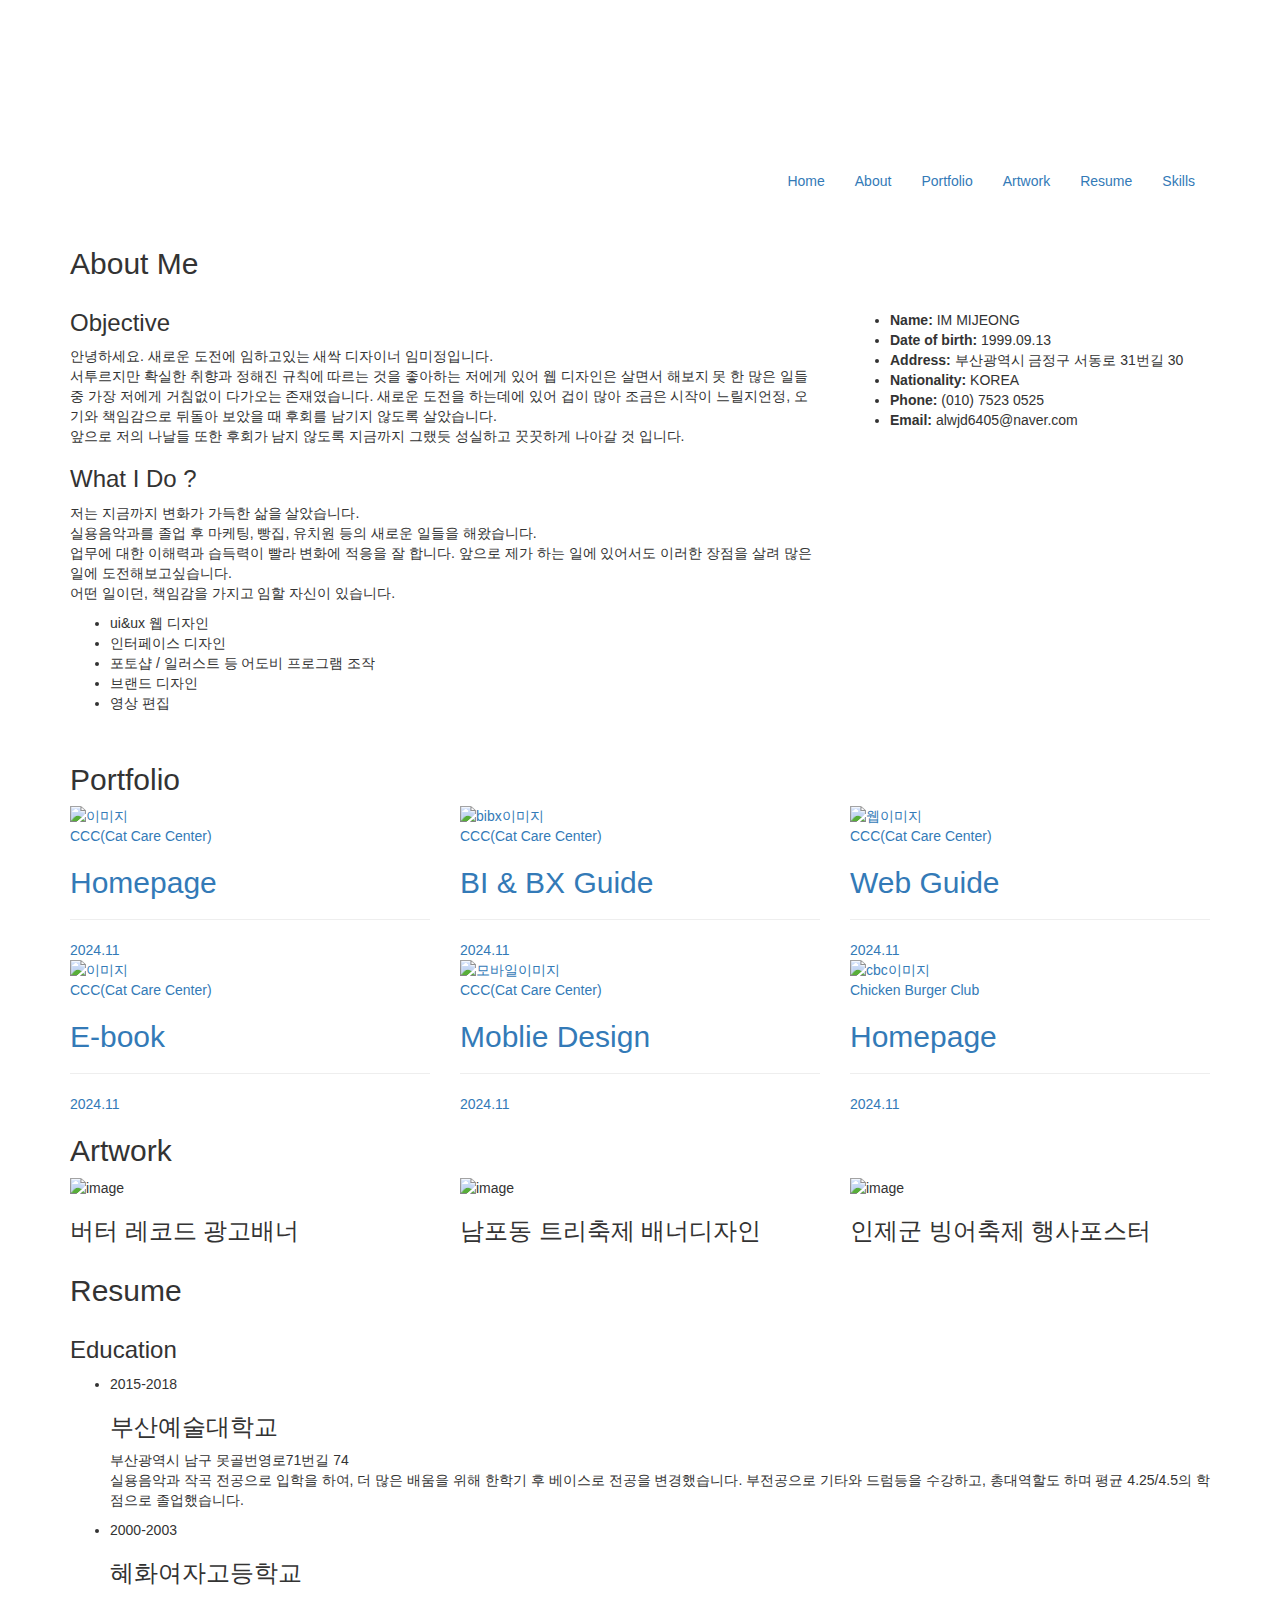
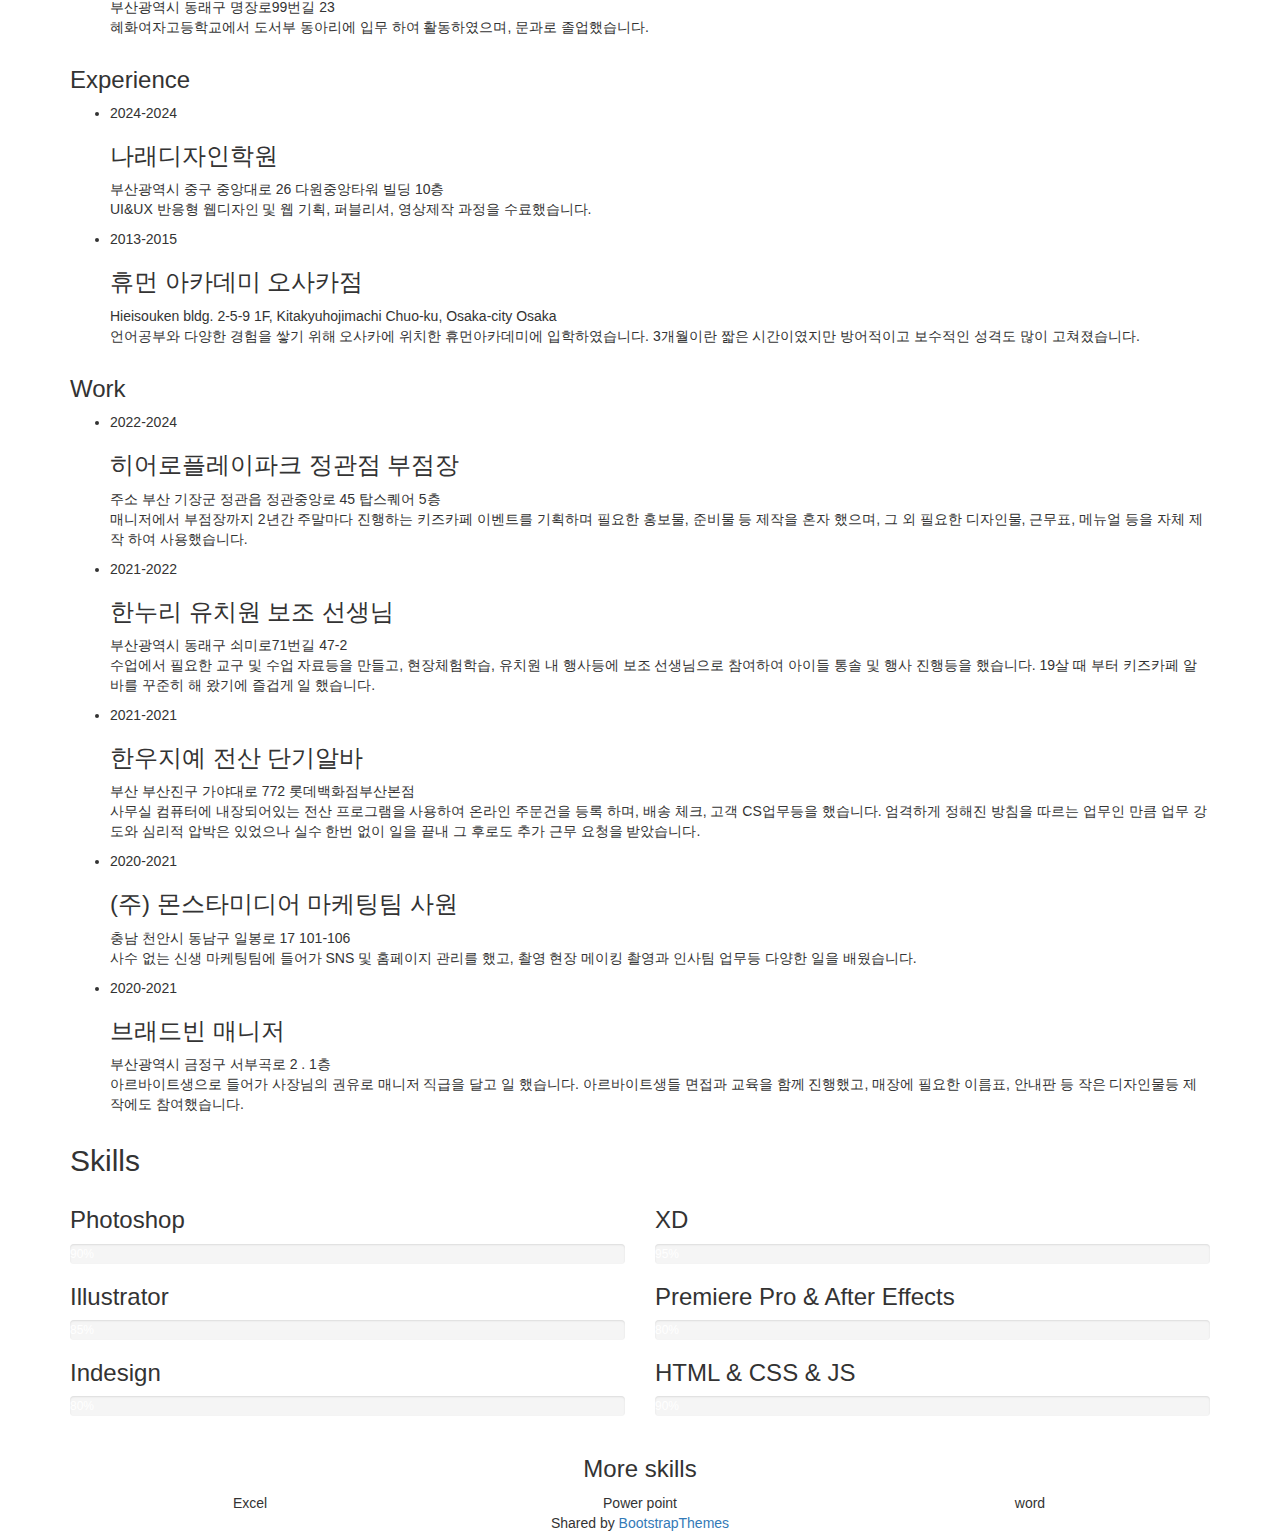
==== index.html @ b0e7362a "Add files via upload" ====
﻿<!DOCTYPE html>
<html lang="ko">

<head>
  <meta charset="UTF-8">
  <meta name="viewport" content="width=device-width, initial-scale=1.0">
  <meta name="description" content="IAMX, One Page Responsive HTML Resume Template">
  <meta name="keywords"
    content="onepage, resume, CV HTML template, personal Vcard, html resume, free resume template, free HTML template, free bootstrap template, personal portfolio, free html portfolio">
  <meta name="author" content="http://trendytheme.net/">

  <title>미정 포트폴리오</title>

  <!-- Bootstrap core CSS -->
  <link href="assets/bootstrap/css/bootstrap.min.css" rel="stylesheet" media="screen">
  <!-- Font Awesome CSS -->
  <link href="assets/css/font-awesome.min.css" rel="stylesheet" media="screen">
  <!-- Animate css -->
  <link href="assets/css/animate.css" rel="stylesheet">
  <!-- Magnific css -->
  <link href="assets/css/magnific-popup.css" rel="stylesheet">
  <!-- Custom styles CSS -->
  <link href="assets/css/style.css" rel="stylesheet" media="screen">
  <!-- Responsive CSS -->
  <link href="assets/css/responsive.css" rel="stylesheet">

  <!-- HTML5 Shim and Respond.js IE8 support of HTML5 elements and media queries -->
  <!-- WARNING: Respond.js doesn't work if you view the page via file:// -->
  <!--[if lt IE 9]>
      <script src="https://oss.maxcdn.com/libs/html5shiv/3.7.0/html5shiv.js"></script>
      <script src="https://oss.maxcdn.com/libs/respond.js/1.4.2/respond.min.js"></script>
  <![endif]-->

  <link rel="shortcut icon" href="assets/images/ico/favicon.png">
  <link rel="apple-touch-icon-precomposed" sizes="144x144"
    href="assets/images/ico/apple-touch-icon-144-precomposed.png">
  <link rel="apple-touch-icon-precomposed" sizes="114x114"
    href="assets/images/ico/apple-touch-icon-114-precomposed.png">
  <link rel="apple-touch-icon-precomposed" sizes="72x72" href="assets/images/ico/apple-touch-icon-72-precomposed.png">
  <link rel="apple-touch-icon-precomposed" href="assets/images/ico/apple-touch-icon-57-precomposed.png">

</head>

<body>
  <!-- Preloader -->
  <div id="tt-preloader">
    <div id="pre-status">
      <div class="preload-placeholder"></div>
    </div>
  </div>

  <!-- Home Section -->
  <section id="home" class="tt-fullHeight" data-stellar-vertical-offset="50" data-stellar-background-ratio="0.2">
    <div class="intro">
      <video autoplay loop muted playsinline>
        <source src="./assets/images/main-banner.mp4">
      </video>

      <!-- mobile -->
      <video autoplay loop muted playsinline class="mobil-banner">
        <source src="./assets/images/mabil.mp4">
      </video>
    </div>

    <div class="mouse-icon">
      <div class="wheel"></div>
    </div>
  </section><!-- End Home Section -->




  <!-- Navigation -->
  <header class="header">
    <nav class="navbar navbar-custom" role="navigation">
      <div class="container">
        <div class="navbar-header">
          <button type="button" class="navbar-toggle" data-toggle="collapse" data-target="#custom-collapse">
            <span class="sr-only">Toggle navigation</span>
            <span class="icon-bar"></span>
            <span class="icon-bar"></span>
            <span class="icon-bar"></span>
          </button>
          <a class="navbar-brand" href="index.html"><img src="assets/images/logo.png" alt=""></a>
        </div>

        <div class="collapse navbar-collapse" id="custom-collapse">
          <ul class="nav navbar-nav navbar-right">
            <li><a href="#home">Home</a></li>
            <li><a href="#about">About</a></li>
            <li><a href="#portfolio">Portfolio</a></li>
            <li><a href="#artwork">Artwork</a></li>
            <li><a href="#resume">Resume</a></li>
            <li><a href="#skills">Skills</a></li>
          </ul>
        </div>
      </div><!-- .container -->
    </nav>
  </header><!-- End Navigation -->


  <!-- About Section -->
  <section id="about" class="about-section section-padding">
    <div class="container">
      <h2 class="section-title wow fadeInUp">About Me</h2>

      <div class="row">

        <div class="col-md-4 col-md-push-8">
          <div class="biography">
            <div class="myphoto">
              <img src="assets/images/myphoto.jpg" alt="">
            </div>
            <ul>
              <li><strong>Name:</strong> IM MIJEONG</li>
              <li><strong>Date of birth:</strong> 1999.09.13</li>
              <li><strong>Address:</strong> 부산광역시 금정구 서동로 31번길 30</li>
              <li><strong>Nationality:</strong> KOREA</li>
              <li><strong>Phone:</strong> (010) 7523 0525</li>
              <li><strong>Email:</strong> alwjd6405@naver.com</li>
            </ul>
          </div>
        </div> <!-- col-md-4 -->

        <div class="col-md-8 col-md-pull-4">
          <div class="short-info wow fadeInUp">
            <h3>Objective</h3>
            <p>안녕하세요. 새로운 도전에 임하고있는 새싹 디자이너 임미정입니다. <br>
              서투르지만 확실한 취향과 정해진 규칙에 따르는 것을 좋아하는 저에게 있어 웹 디자인은 살면서 해보지 못 한 많은 일들 중 가장 저에게 거침없이 다가오는 존재였습니다.
              새로운 도전을 하는데에 있어 겁이 많아 조금은 시작이 느릴지언정, 오기와 책임감으로 뒤돌아 보았을 때 후회를 남기지 않도록 살았습니다. <br>
              앞으로 저의 나날들 또한 후회가 남지 않도록 지금까지 그랬듯 성실하고 꿋꿋하게 나아갈 것 입니다. </p>
          </div>

          <div class="short-info wow fadeInUp">
            <h3>What I Do ?</h3>
            <p>저는 지금까지 변화가 가득한 삶을 살았습니다. <br>실용음악과를 졸업 후 마케팅, 빵집, 유치원 등의 새로운 일들을 해왔습니다.  <br>업무에 대한 이해력과 습득력이 빨라 변화에 적응을 잘 합니다. 앞으로 제가 하는 일에 있어서도 이러한 장점을 살려 많은 일에 도전해보고싶습니다. <br>
              어떤 일이던, 책임감을 가지고 임할 자신이 있습니다.</p>

            <ul class="list-check">
              <li>ui&ux 웹 디자인</li>
              <li>인터페이스 디자인</li>
              <li>포토샵 / 일러스트 등 어도비 프로그램 조작</li>
              <li>브랜드 디자인</li>
              <li>영상 편집</li>
            </ul>
          </div>

          <div class="my-signature">
            <img src="assets/images/sign.png" alt="">
          </div>
        </div>


      </div> <!-- /.row -->
    </div> <!-- /.container -->
  </section><!-- End About Section -->


  <!-- Portfolio Section -->
  <section id="portfolio" class="latest-blog-section section-padding">
    <div class="container">
      <h2 class="section-title wow fadeInUp">Portfolio</h2>

      <div class="row">
        <div class="col-sm-4">
          <article class="blog-post-wrapper">
            <a href="https://mijeong-project.github.io/CCC/">
              <div class="figure">
                <div class="post-thumbnail">
                  <img src="assets/images/homepage-banner.png" class="img-responsive " alt="이미지">
                </div>
                <i class="fa fa-home"></i>
              </div><!-- /.figure -->
              <header class="entry-header">
                <div class="post-meta">
                  <span class="the-category">
                    CCC(Cat Care Center)
                  </span>
                </div>
                <h2 class="entry-title">Homepage</h2>
                <hr>
                <div class="entry-meta">
                  <span class="the-time">
                    2024.11
                  </span>
                </div><!-- .entry-meta -->
              </header><!-- .entry-header -->
            </a>
          </article>
        </div><!-- /.col-sm-4 -->
        <div class="col-sm-4">
          <article class="blog-post-wrapper">
            <a href="./guide/bi.html">
              <div class="figure">
                <div class="post-thumbnail">
                  <img src="assets/images/bibx-banner.png" class="img-responsive " alt="bibx이미지">
                </div>
                <i class="fa fa-file-photo-o"></i>
              </div><!-- /.figure -->
              <header class="entry-header">
                <div class="post-meta">
                  <span class="the-category">
                    CCC(Cat Care Center)
                  </span>
                </div>
                <h2 class="entry-title">BI & BX Guide</h2>
                <hr>
                <div class="entry-meta">
                  <span class="the-time">
                    2024.11
                  </span>
                </div><!-- .entry-meta -->
              </header><!-- .entry-header -->
            </a>
          </article>
        </div><!-- /.col-sm-4 -->
        <div class="col-sm-4">
          <article class="blog-post-wrapper">
            <a href="./guide/web.html">
              <div class="figure">
                <div class="post-thumbnail">
                  <img src="assets/images/web-banner.png" class="img-responsive " alt="웹이미지">
                </div>
                <i class="fa fa-file-photo-o"></i>
              </div><!-- /.figure -->
              <header class="entry-header">
                <div class="post-meta">
                  <span class="the-category">
                    CCC(Cat Care Center)
                  </span>
                </div>
                <h2 class="entry-title">Web Guide</h2>
                <hr>
                <div class="entry-meta">
                  <span class="the-time">
                    2024.11
                  </span>
                </div><!-- .entry-meta -->
              </header><!-- .entry-header -->
            </a>
          </article>
        </div><!-- /.col-md-4 -->
        <div class="col-sm-4">
          <article class="blog-post-wrapper">
            <a href="./Ebook/ebook.html">
              <div class="figure">
                <div class="post-thumbnail">
                  <img src="assets/images/e-book-banner.png" class="img-responsive " alt="이미지">
                </div>
                <i class="fa fa-book"></i>
              </div><!-- /.figure -->
              <header class="entry-header">
                <div class="post-meta">
                  <span class="the-category">
                    CCC(Cat Care Center)
                  </span>
                </div>
                <h2 class="entry-title">E-book</h2>
                <hr>
                <div class="entry-meta">
                  <span class="the-time">
                    2024.11
                  </span>
                </div><!-- .entry-meta -->
              </header><!-- .entry-header -->
            </a>
          </article>
        </div><!-- /.col-md-4 -->
        <div class="col-sm-4">
          <article class="blog-post-wrapper">
            <a href="./guide/mobil.html">
              <div class="figure">
                <div class="post-thumbnail">
                  <img src="assets/images/mobil-banner.png" class="img-responsive " alt="모바일이미지">
                </div>
                <i class="fa fa-mobile"></i>
              </div><!-- /.figure -->
              <header class="entry-header">
                <div class="post-meta">
                  <span class="the-category">
                    CCC(Cat Care Center)
                  </span>
                </div>
                <h2 class="entry-title">Moblie Design</h2>
                <hr>
                <div class="entry-meta">
                  <span class="the-time">
                   2024.11
                  </span>
                </div><!-- .entry-meta -->
              </header><!-- .entry-header -->
            </a>
          </article>
        </div><!-- /.col-md-4 -->
   

        <div class="col-sm-4">
          <article class="blog-post-wrapper">
            <a href="https://mijeong-project.github.io/CBC_RE/">
              <div class="figure">
                <div class="post-thumbnail">
                  <img src="assets/images/cbc-banner.png" class="img-responsive " alt="cbc이미지">
                </div>
                <i class="fa fa-home"></i>
              </div><!-- /.figure -->
              <header class="entry-header">
                <div class="post-meta">
                  <span class="the-category">
                    Chicken Burger Club
                  </span>
                </div>
                <h2 class="entry-title">Homepage</h2>
                <hr>
                <div class="entry-meta">
                  <span class="the-time">
                    2024.11
                  </span>
                </div><!-- .entry-meta -->
              </header><!-- .entry-header -->
            </a>
          </article>
        </div><!-- /.col-sm-4 -->

      </div><!-- /.row -->

    </div><!-- /.container -->
  </section><!-- End Portfolio Section -->


  <!-- Artwork Section -->
  <section id="artwork" class="works-section section-padding">
    <div class="container">
      <h2 class="section-title wow fadeInUp">Artwork</h2>

      <div class="row">
        <div id="grid">
          <div class="portfolio-item col-xs-12 col-sm-4 col-md-4">
            <div class="portfolio-bg">
              <div class="portfolio">
                <div class="tt-overlay"></div>
                <div class="links">
                  <a class="image-link" href="assets/images/artwork1.jpg" title="portfolio-1 크레페"><i class="fa fa-search-plus"></i></a>
                </div><!-- /.links -->
                <img src="assets/images/artwork1-main.png" alt="image">
                <div class="portfolio-info">
                  <h3>버터 레코드 광고배너</h3>
                </div><!-- /.portfolio-info -->
              </div><!-- /.portfolio -->
            </div><!-- /.portfolio-bg -->
          </div><!-- /.portfolio-item -->

          <div class="portfolio-item col-xs-12 col-sm-4 col-md-4">
            <div class="portfolio-bg">
              <div class="portfolio">
                <div class="tt-overlay"></div>
                <div class="links">
                  <a class="image-link" href="assets/images/artwork2.jpg" title="portfolio-2 크리스마스"><i class="fa fa-search-plus"></i></a>
                </div><!-- /.links -->
                <img src="assets/images/artwork2-main.png" alt="image">
                <div class="portfolio-info">
                  <h3>남포동 트리축제 배너디자인</h3>
                </div><!-- /.portfolio-info -->
              </div><!-- /.portfolio -->
            </div><!-- /.portfolio-bg -->
          </div><!-- /.portfolio-item -->

          <div class="portfolio-item col-xs-12 col-sm-4 col-md-4">
            <div class="portfolio-bg">
              <div class="portfolio">
                <div class="tt-overlay"></div>
                <div class="links">
                  <a class="image-link" href="assets/images/artwork3.jpg" title="portfolio-3 빙어축제"><i class="fa fa-search-plus"></i></a>
                </div><!-- /.links -->
                <img src="assets/images/artwork3-main.png" alt="image">
                <div class="portfolio-info">
                  <h3>인제군 빙어축제 행사포스터</h3>
                </div><!-- /.portfolio-info -->
              </div><!-- /.portfolio -->
            </div><!-- /.portfolio-bg -->
          </div><!-- /.portfolio-item -->


        </div><!-- /#grid -->
      </div><!-- /.row -->
    </div><!-- /.container -->
  </section><!-- End Artwork Section -->


  <!-- Resume Section -->
  <section id="resume" class="resume-section section-padding">
    <div class="container">
      <h2 class="section-title wow fadeInUp">Resume</h2>
      <div class="row">
        <div class="col-md-12">
          <div class="resume-title">
            <h3>Education</h3>
          </div>
          <div class="resume">
            <ul class="timeline">
              <li class="timeline-inverted">
                <div class="posted-date">
                  <span class="month">2015-2018</span>
                </div><!-- /posted-date -->

                <div class="timeline-panel wow fadeInUp">
                  <div class="timeline-content">
                    <div class="timeline-heading">
                      <h3>부산예술대학교</h3>
                      <span>부산광역시 남구 못골번영로71번길 74</span>
                    </div><!-- /timeline-heading -->

                    <div class="timeline-body">
                      <p>실용음악과 작곡 전공으로 입학을 하여, 더 많은 배움을 위해 한학기 후 베이스로 전공을 변경했습니다. 부전공으로 기타와 드럼등을 수강하고, 총대역할도 하며 평균 4.25/4.5의 학점으로 졸업했습니다.</p>
                    </div><!-- /timeline-body -->
                  </div> <!-- /timeline-content -->
                </div> <!-- /timeline-panel -->
              </li>

              <li>
                <div class="posted-date">
                  <span class="month">2000-2003</span>
                </div><!-- /posted-date -->

                <div class="timeline-panel wow fadeInUp">
                  <div class="timeline-content">
                    <div class="timeline-heading">
                      <h3>혜화여자고등학교</h3>
                      <span>부산광역시 동래구 명장로99번길 23</span>
                    </div><!-- /timeline-heading -->

                    <div class="timeline-body">
                      <p>혜화여자고등학교에서 도서부 동아리에 입무 하여 활동하였으며, 문과로 졸업했습니다.</p>
                    </div><!-- /timeline-body -->
                  </div> <!-- /timeline-content -->
                </div><!-- /timeline-panel -->
              </li>
            </ul>
          </div>
        </div>
      </div><!-- /row -->

      <div class="row">
        <div class="col-md-12">
          <div class="resume-title">
            <h3>Experience</h3>
          </div>
          <div class="resume">
            <ul class="timeline">
              <li class="timeline-inverted">
                <div class="posted-date">
                  <span class="month">2024-2024</span>
                </div><!-- /posted-date -->

                <div class="timeline-panel wow fadeInUp">
                  <div class="timeline-content">
                    <div class="timeline-heading">
                      <h3>나래디자인학원</h3>
                      <span>부산광역시 중구 중앙대로 26 다원중앙타워 빌딩 10층</span>
                    </div><!-- /timeline-heading -->

                    <div class="timeline-body">
                      <p>UI&UX 반응형 웹디자인 및 웹 기획, 퍼블리셔, 영상제작 과정을 수료했습니다. 
                      </p>
                    </div><!-- /timeline-body -->
                  </div> <!-- /timeline-content -->
                </div> <!-- /timeline-panel -->
              </li>

              <li>
                <div class="posted-date">
                  <span class="month">2013-2015</span>
                </div><!-- /posted-date -->

                <div class="timeline-panel wow fadeInUp">
                  <div class="timeline-content">
                    <div class="timeline-heading">
                      <h3>휴먼 아카데미 오사카점</h3>
                      <span>Hieisouken bldg. 2-5-9 1F, Kitakyuhojimachi Chuo-ku, Osaka-city Osaka</span>
                    </div><!-- /timeline-heading -->

                    <div class="timeline-body">
                      <p>언어공부와 다양한 경험을 쌓기 위해 오사카에 위치한 휴먼아카데미에 입학하였습니다. 3개월이란 짧은 시간이였지만 방어적이고 보수적인 성격도 많이 고쳐졌습니다.</p>
                    </div><!-- /timeline-body -->
                  </div> <!-- /timeline-content -->
                </div><!-- /timeline-panel -->
              </li>
            </ul>
          </div>
        </div>
      </div><!-- /row -->

      <div class="row work">
        <div class="col-md-12">
          <div class="resume-title">
            <h3>Work</h3>
          </div>
          <div class="resume">
            <ul class="timeline">
              <li class="timeline-inverted">
                <div class="posted-date">
                  <span class="month">2022-2024</span>
                </div><!-- /posted-date -->

                <div class="timeline-panel wow fadeInUp">
                  <div class="timeline-content">
                    <div class="timeline-heading">
                      <h3>히어로플레이파크 정관점 부점장</h3>
                      <span>주소
                        부산 기장군 정관읍 정관중앙로 45 탑스퀘어 5층</span>
                    </div><!-- /timeline-heading -->

                    <div class="timeline-body">
                      <p>매니저에서 부점장까지 2년간 주말마다 진행하는 키즈카페 이벤트를 기획하며 필요한 홍보물, 준비물 등 제작을 혼자 했으며, 그 외 필요한 디자인물, 근무표, 메뉴얼 등을 자체 제작 하여 사용했습니다. </p>
                    </div><!-- /timeline-body -->
                  </div> <!-- /timeline-content -->
                </div> <!-- /timeline-panel -->
              </li>

              <li>
                <div class="posted-date">
                  <span class="month">2021-2022</span>
                </div><!-- /posted-date -->

                <div class="timeline-panel wow fadeInUp">
                  <div class="timeline-content">
                    <div class="timeline-heading">
                      <h3>한누리 유치원 보조 선생님</h3>
                      <span>부산광역시 동래구 쇠미로71번길 47-2</span>
                    </div><!-- /timeline-heading -->

                    <div class="timeline-body">
                      <p>수업에서 필요한 교구 및 수업 자료등을 만들고, 현장체험학습, 유치원 내 행사등에 보조 선생님으로 참여하여 아이들 통솔 및 행사 진행등을 했습니다.
                        19살 때 부터 키즈카페 알바를 꾸준히 해 왔기에 즐겁게 일 했습니다. </p>
                    </div><!-- /timeline-body -->
                  </div> <!-- /timeline-content -->
                </div><!-- /timeline-panel -->
              </li>
              <li class="timeline-inverted">
                <div class="posted-date">
                  <span class="month">2021-2021</span>
                </div><!-- /posted-date -->

                <div class="timeline-panel wow fadeInUp">
                  <div class="timeline-content">
                    <div class="timeline-heading">
                      <h3>한우지예 전산 단기알바</h3>
                      <span>부산 부산진구 가야대로 772 롯데백화점부산본점</span>
                    </div><!-- /timeline-heading -->

                    <div class="timeline-body">
                      <p>사무실 컴퓨터에 내장되어있는 전산 프로그램을 사용하여 온라인 주문건을 등록 하며, 배송 체크, 고객 CS업무등을 했습니다. 엄격하게 정해진 방침을 따르는 업무인 만큼 업무 강도와 심리적 압박은 있었으나 실수 한번 없이 일을 끝내 그 후로도 추가 근무 요청을 받았습니다.</p>
                    </div><!-- /timeline-body -->
                  </div> <!-- /timeline-content -->
                </div> <!-- /timeline-panel -->
              </li>

              <li>
                <div class="posted-date">
                  <span class="month">2020-2021</span>
                </div><!-- /posted-date -->

                <div class="timeline-panel wow fadeInUp">
                  <div class="timeline-content">
                    <div class="timeline-heading">
                      <h3>(주) 몬스타미디어 마케팅팀 사원</h3>
                      <span>충남 천안시 동남구 일봉로 17 101-106</span>
                    </div><!-- /timeline-heading -->

                    <div class="timeline-body">
                      <p>사수 없는 신생 마케팅팀에 들어가 SNS 및 홈페이지 관리를 했고, 촬영 현장 메이킹 촬영과 인사팀 업무등 다양한 일을 배웠습니다. </p>
                    </div><!-- /timeline-body -->
                  </div> <!-- /timeline-content -->
                </div><!-- /timeline-panel -->
              </li>
              <li class="timeline-inverted">
                <div class="posted-date">
                  <span class="month">2020-2021</span>
                </div><!-- /posted-date -->

                <div class="timeline-panel wow fadeInUp">
                  <div class="timeline-content">
                    <div class="timeline-heading">
                      <h3>브래드빈 매니저</h3>
                      <span>부산광역시 금정구 서부곡로 2 . 1층</span>
                    </div><!-- /timeline-heading -->

                    <div class="timeline-body">
                      <p>아르바이트생으로 들어가 사장님의 권유로 매니저 직급을 달고 일 했습니다. 아르바이트생들 면접과 교육을 함께 진행했고, 매장에 필요한 이름표, 안내판 등 작은 디자인물등 제작에도 참여했습니다. </p>
                    </div><!-- /timeline-body -->
                  </div> <!-- /timeline-content -->
                </div> <!-- /timeline-panel -->
              </li>
              
            </ul>
          </div>
        </div>
      </div><!-- /row -->
    </div><!-- /.container -->
  </section><!-- End Resume Section -->


  <!-- Skills Section -->
  <section id="skills" class="skills-section section-padding">
    <div class="container">
      <h2 class="section-title wow fadeInUp">Skills</h2>

      <div class="row">
        <div class="col-md-6">
          <div class="skill-progress">
            <div class="skill-title">
              <h3>Photoshop</h3>
            </div>
            <div class="progress">
              <div class="progress-bar six-sec-ease-in-out" role="progressbar" aria-valuenow="90" aria-valuemin="0"
                aria-valuemax="100"><span>90%</span>
              </div>
            </div><!-- /.progress -->
          </div><!-- /.skill-progress -->

          <div class="skill-progress">
            <div class="skill-title">
              <h3>Illustrator</h3>
            </div>
            <div class="progress">
              <div class="progress-bar six-sec-ease-in-out" role="progressbar" aria-valuenow="85" aria-valuemin="0"
                aria-valuemax="100"><span>85%</span>
              </div>
            </div><!-- /.progress -->
          </div><!-- /.skill-progress -->
          <div class="skill-progress">
            <div class="skill-title">
              <h3>Indesign</h3>
            </div>
            <div class="progress">
              <div class="progress-bar six-sec-ease-in-out" role="progressbar" aria-valuenow="80" aria-valuemin="0"
                aria-valuemax="100"><span>80%</span>
              </div>
            </div><!-- /.progress -->
          </div><!-- /.skill-progress -->
        </div><!-- /.col-md-6 -->

        <div class="col-md-6">
          <div class="skill-progress">
            <div class="skill-title">
              <h3>XD</h3>
            </div>
            <div class="progress">
              <div class="progress-bar six-sec-ease-in-out" role="progressbar" aria-valuenow="95" aria-valuemin="0"
                aria-valuemax="100"><span>95%</span>
              </div>
            </div><!-- /.progress -->
          </div><!-- /.skill-progress -->
          <div class="skill-progress m-skill">
            <div class="skill-title">
              <h3>Premiere Pro & After Effects</h3>
            </div>
            <div class="progress">
              <div class="progress-bar six-sec-ease-in-out" role="progressbar" aria-valuenow="80" aria-valuemin="0"
                aria-valuemax="100"><span>80%</span>
              </div>
            </div><!-- /.progress -->
          </div><!-- /.skill-progress -->
          <div class="skill-progress">
            <div class="skill-title">
              <h3>HTML & CSS & JS</h3>
            </div>
            <div class="progress">
              <div class="progress-bar six-sec-ease-in-out" role="progressbar" aria-valuenow="90" aria-valuemin="0"
                aria-valuemax="100"><span>90%</span>
              </div>
            </div><!-- /.progress -->
          </div><!-- /.skill-progress -->
        </div><!-- /.col-md-6 -->
      </div><!-- /.row -->

      <div class="skill-chart text-center">
        <h3>More skills</h3>
      </div>

      <div class="row more-skill text-center">
        <div class="col-xs-12 col-sm-4 col-md-4">
          <div class="chart" data-percent="80">
            <span class="percent"></span>
            <div class="chart-text">
              <span>Excel</span>
            </div>
          </div>
        </div>
        <div class="col-xs-12 col-sm-4 col-md-4">
          <div class="chart" data-percent="90">
            <span class="percent"></span>
            <div class="chart-text">
              <span>Power point</span>
            </div>
          </div>
        </div>
        <div class="col-xs-12 col-sm-4 col-md-4">
          <div class="chart" data-percent="80">
            <span class="percent"></span>
            <div class="chart-text">
              <span>word</span>
            </div>
          </div>
        </div>
      </div>

    </div><!-- /.container -->
  </section><!-- End Skills Section -->


  <!-- Footer Section -->
  <footer class="footer-wrapper">
    <div class="container">
      <div class="row">
        <div class="col-md-12">
          <div class="copyright text-center">
            Shared by <i class="fa fa-love"></i><a href="https://bootstrapthemes.co">BootstrapThemes</a>

          </div>
        </div>
      </div>
    </div>
  </footer><!-- End Footer Section -->


  <!-- Scroll-up -->
  <div class="scroll-up">
    <a href="#home"><i class="fa fa-angle-up"></i></a>
  </div>

  <!-- Javascript files -->
  <script src="assets/js/jquery.js"></script>
  <script src="assets/bootstrap/js/bootstrap.min.js"></script>
  <script src="assets/js/jquery.stellar.min.js"></script>
  <script src="assets/js/jquery.sticky.js"></script>
  <script src="assets/js/smoothscroll.js"></script>
  <script src="assets/js/wow.min.js"></script>
  <script src="assets/js/jquery.countTo.js"></script>
  <script src="assets/js/jquery.inview.min.js"></script>
  <script src="assets/js/jquery.easypiechart.js"></script>
  <script src="assets/js/jquery.shuffle.min.js"></script>
  <script src="assets/js/jquery.magnific-popup.min.js"></script>
  <script src="http://a.vimeocdn.com/js/froogaloop2.min.js"></script>
  <script src="assets/js/jquery.fitvids.js"></script>
  <script src="https://maps.googleapis.com/maps/api/js?v=3.exp&amp;sensor=false"></script>
  <script src="assets/js/scripts.js"></script>
</body>

</html>
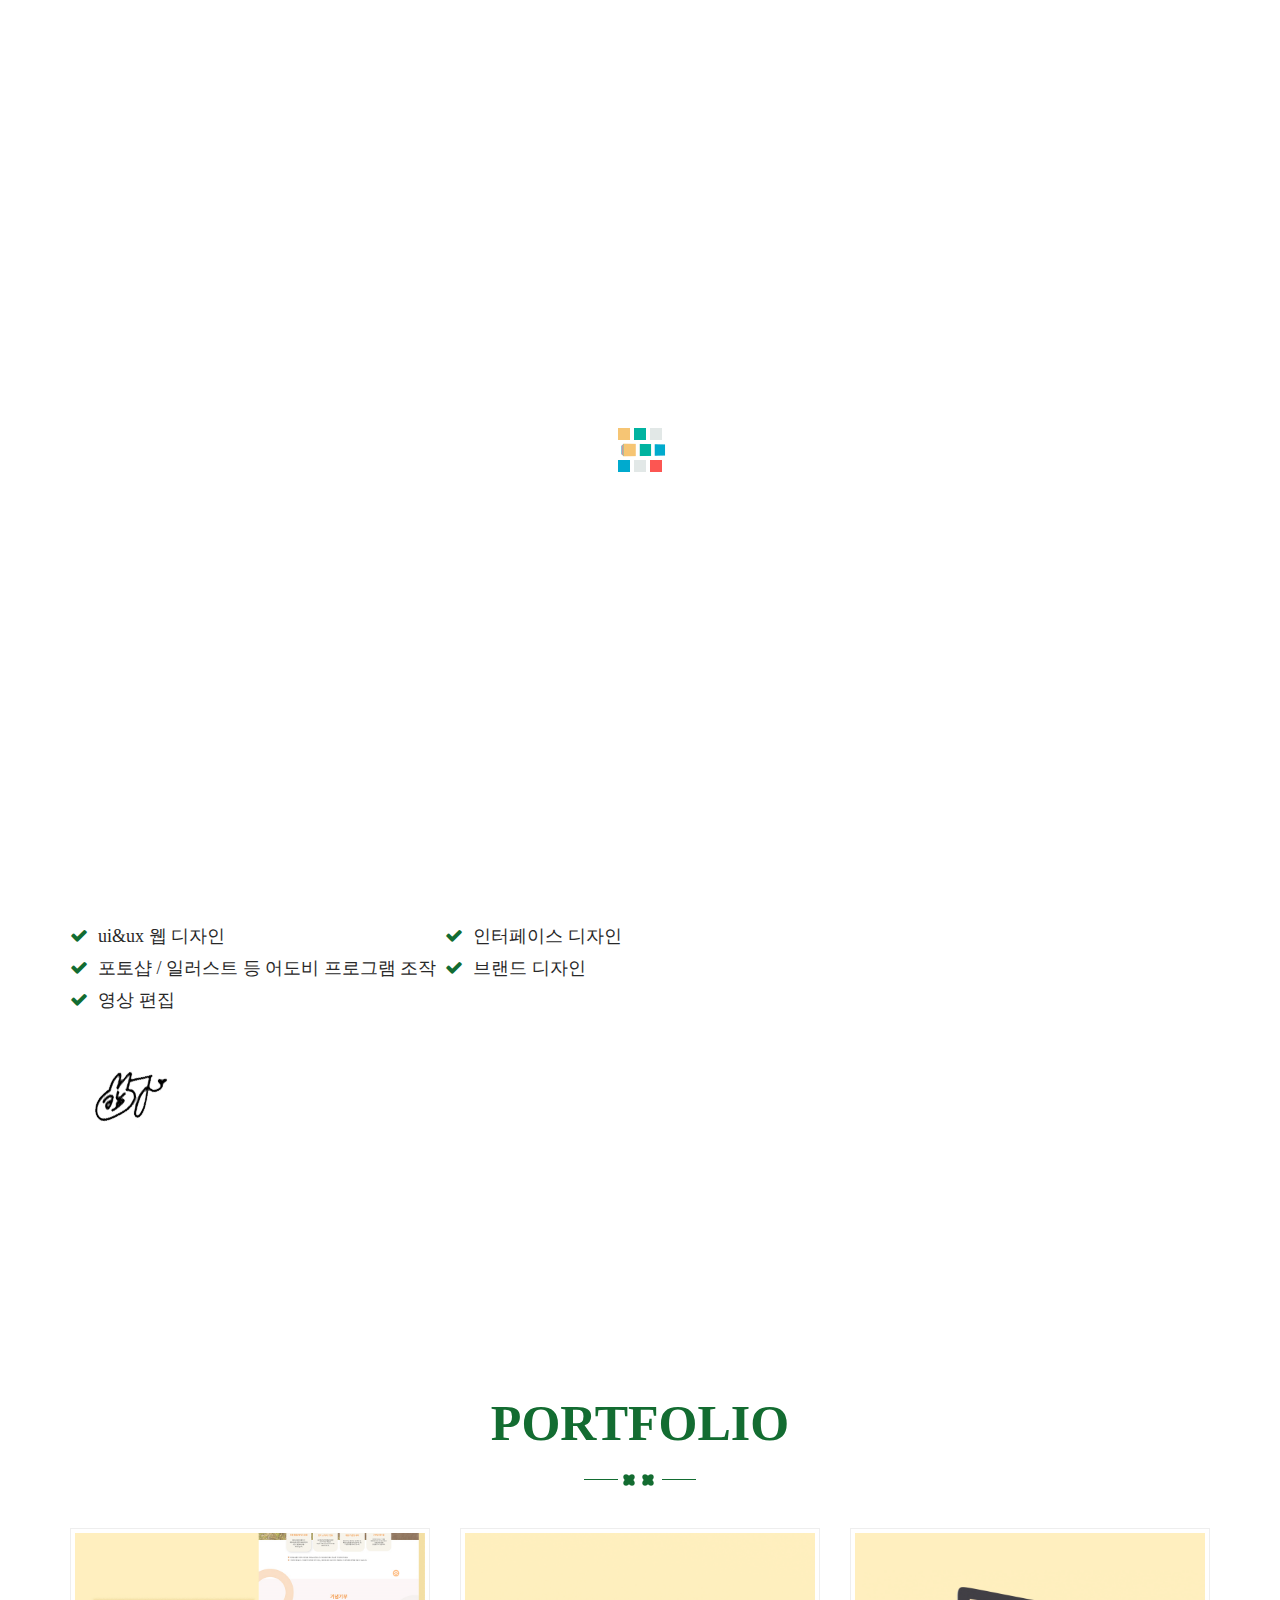
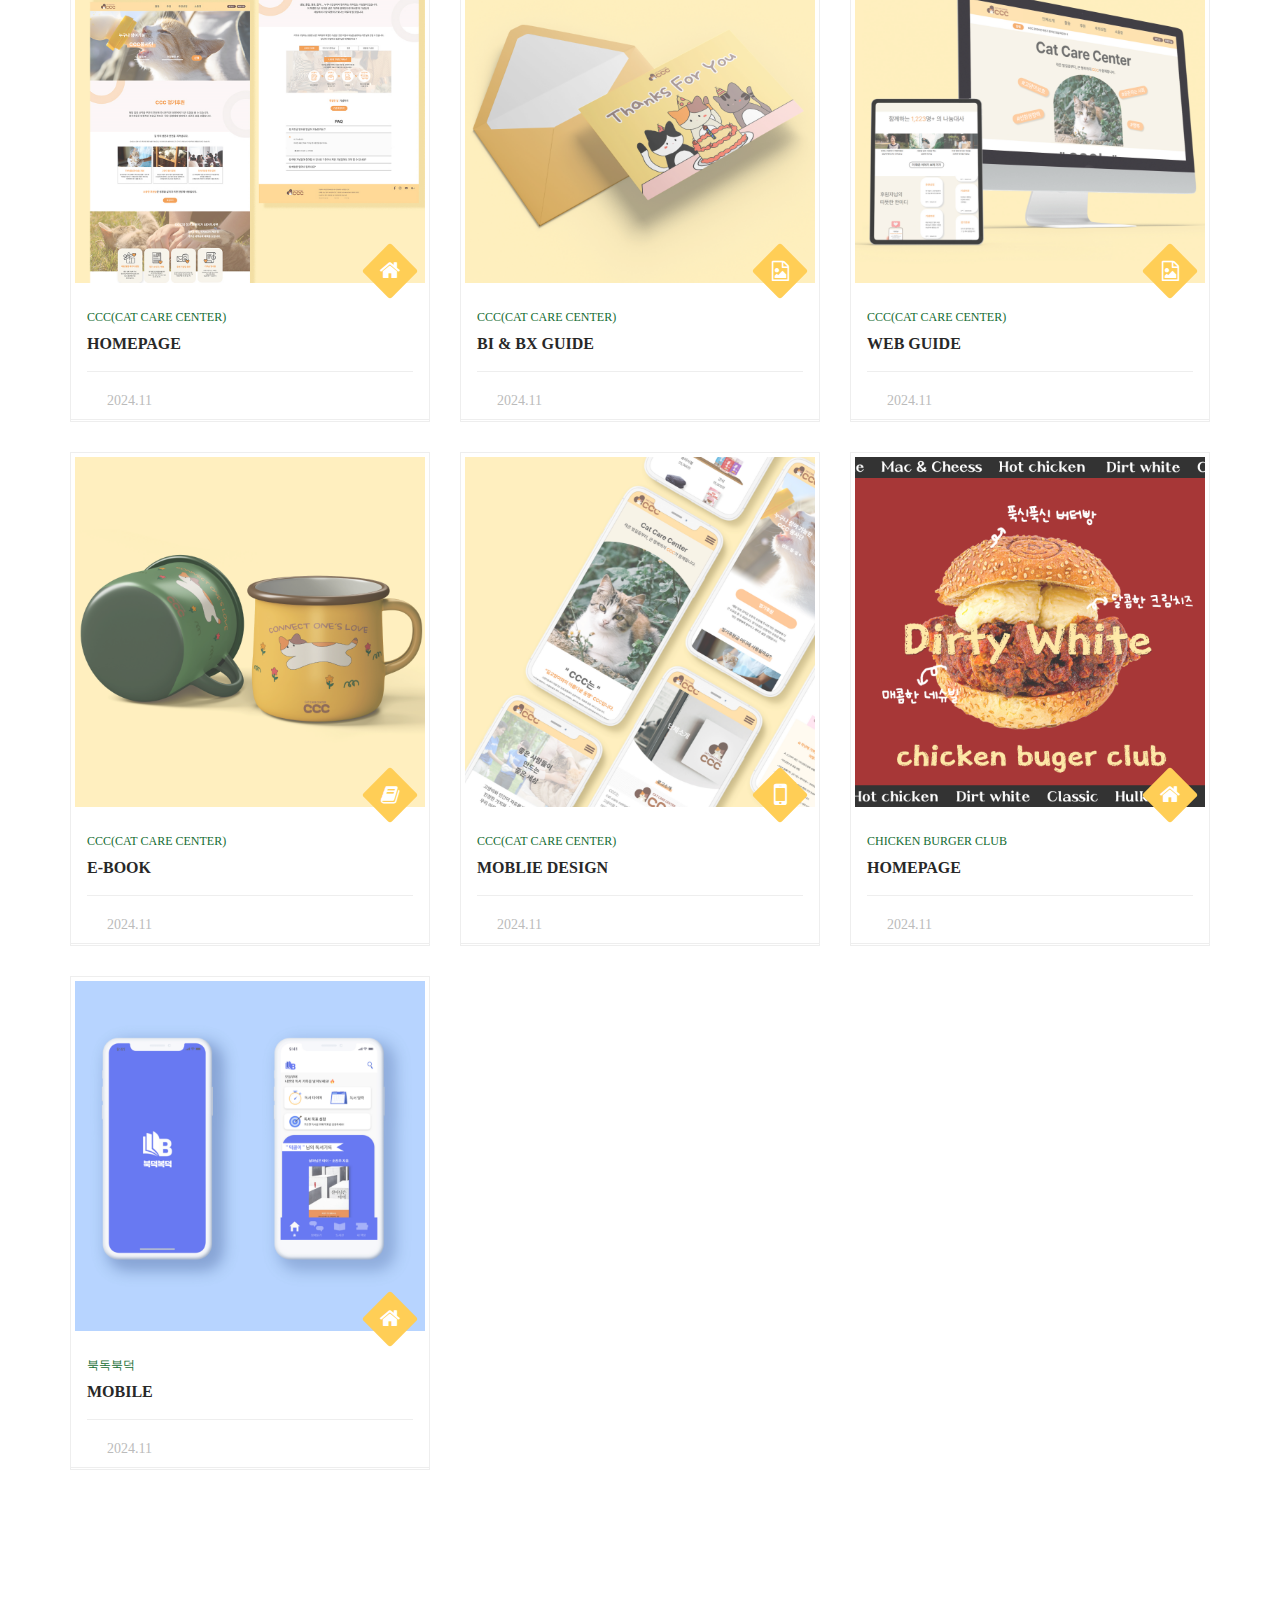
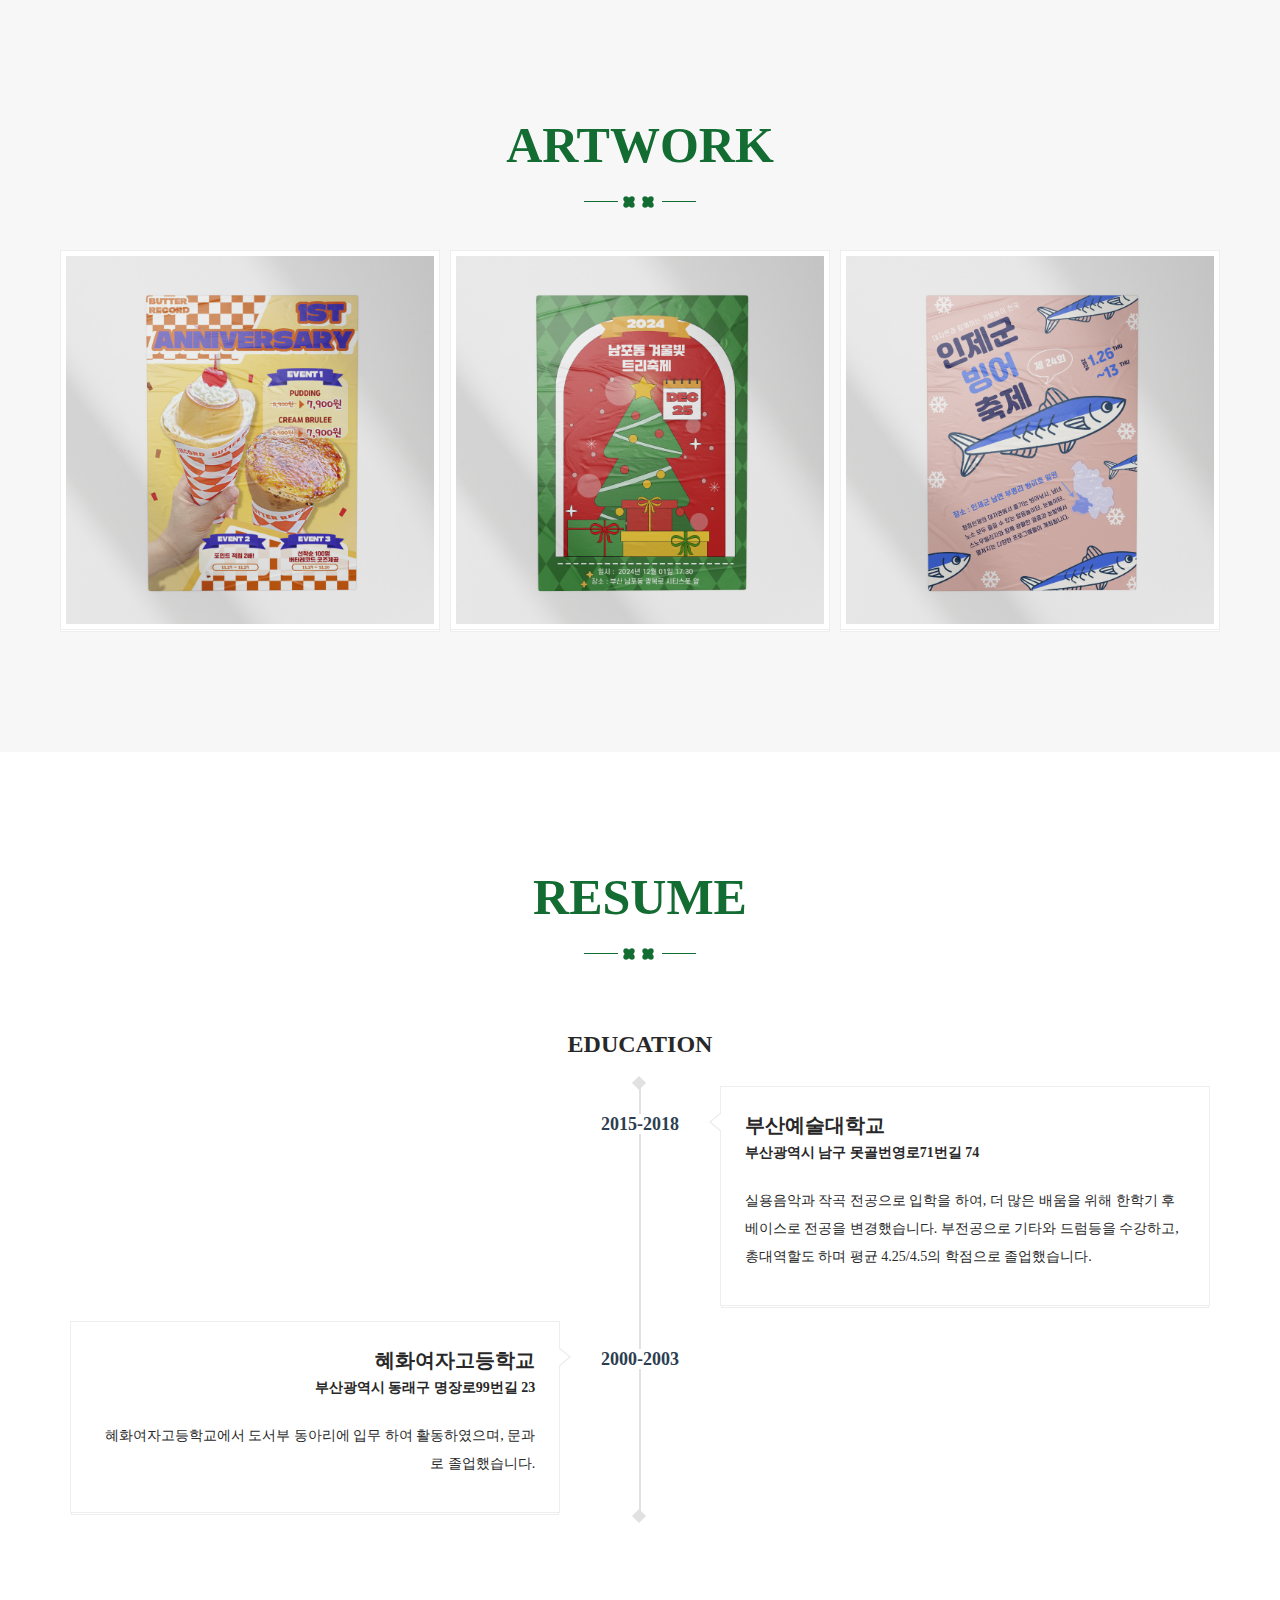
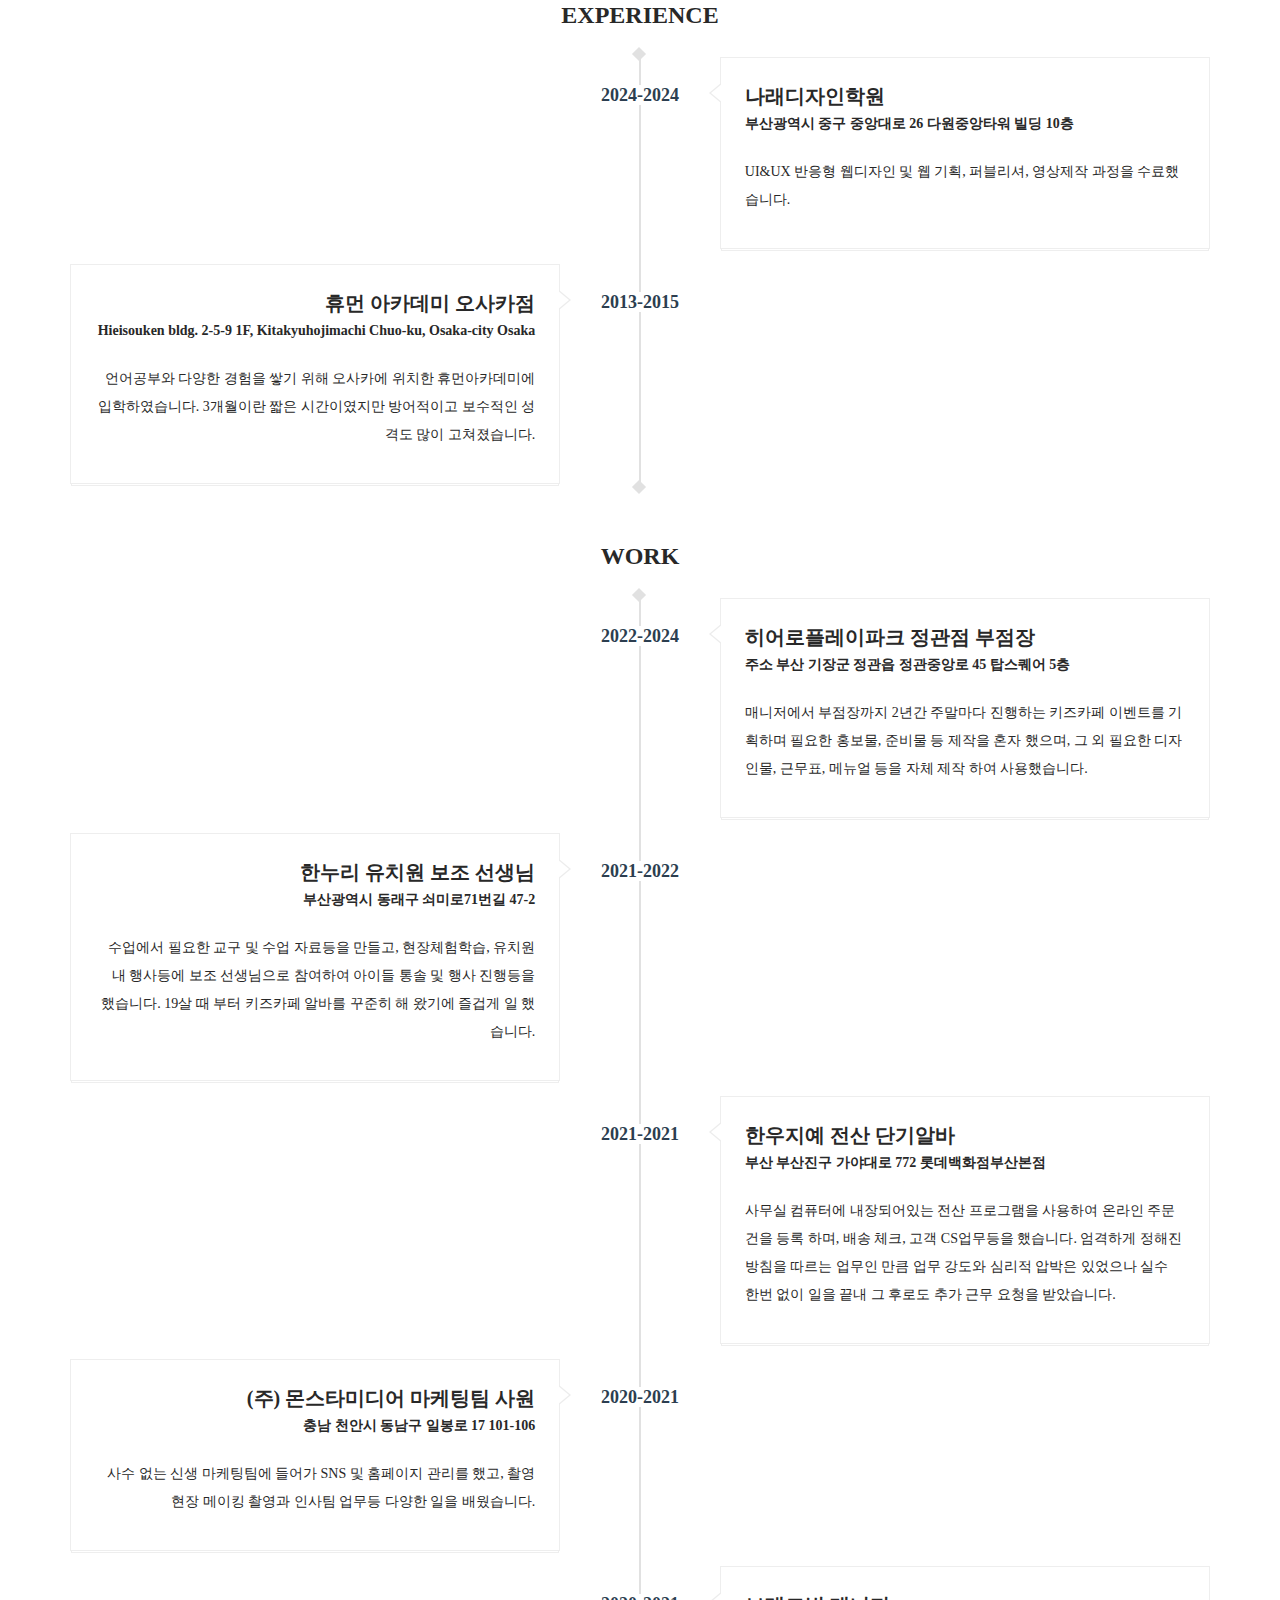
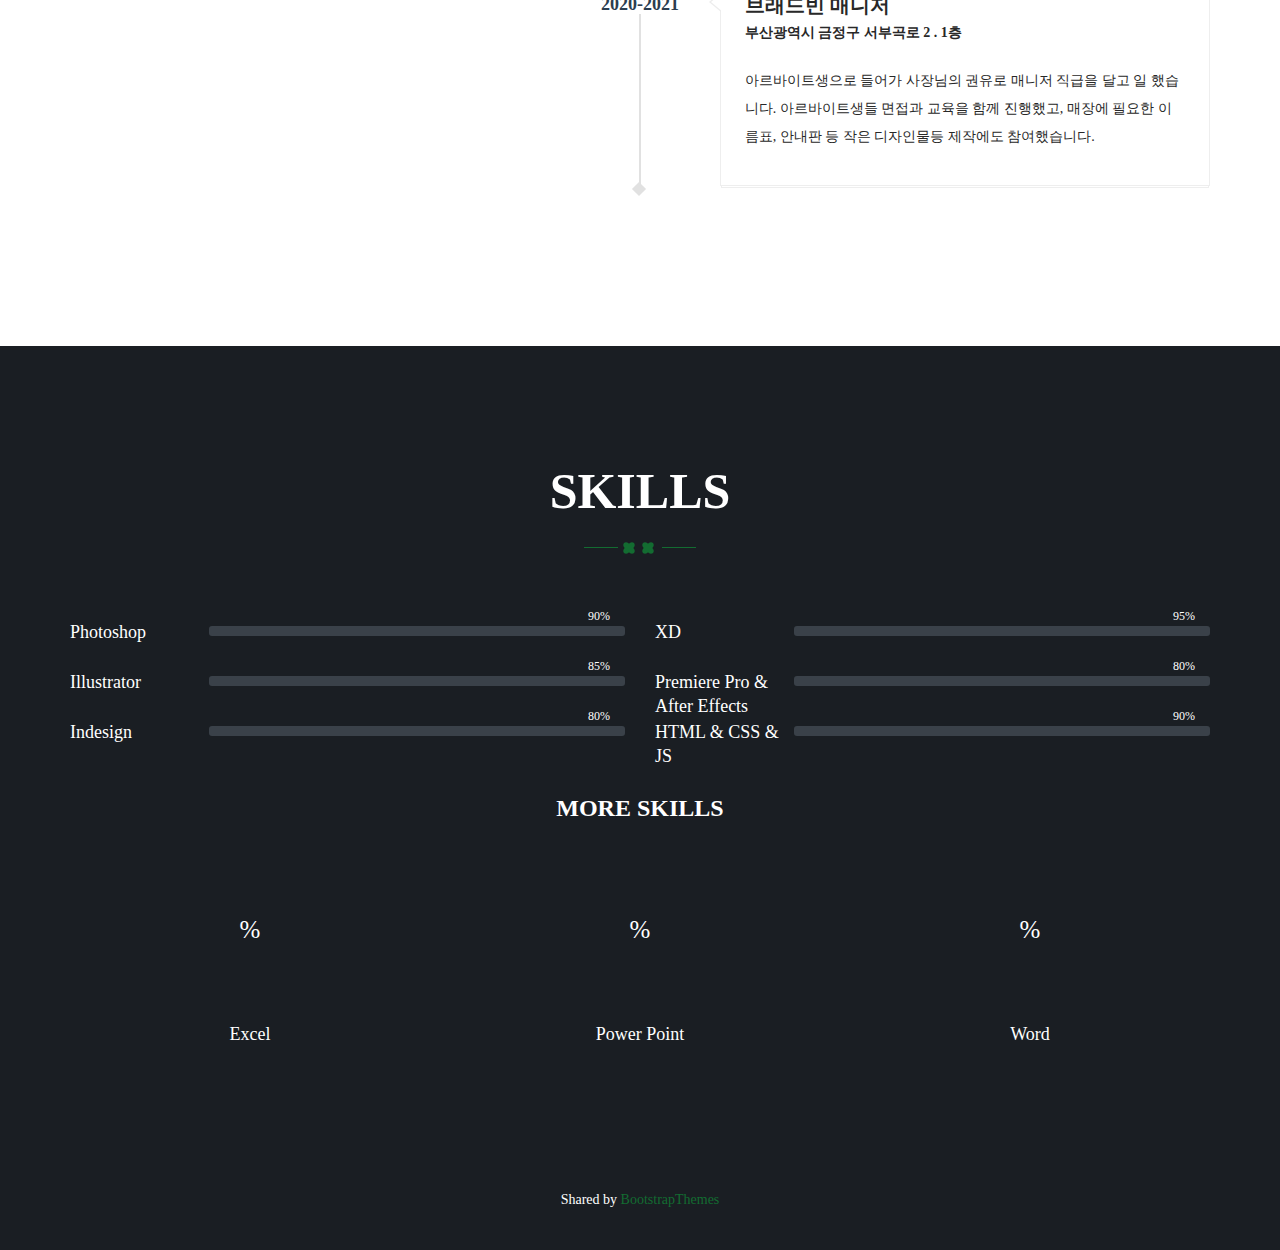
==== commit da97989b: "Add files via upload" ====
--- a/index.html
+++ b/index.html
@@ -319,8 +319,34 @@
               </header><!-- .entry-header -->
             </a>
           </article>
+
         </div><!-- /.col-sm-4 -->
-
+        <div class="col-sm-4">
+          <article class="blog-post-wrapper">
+            <a href="#">
+              <div class="figure">
+                <div class="post-thumbnail">
+                  <img src="assets/images/book-banner.png" class="img-responsive " alt="book이미지">
+                </div>
+                <i class="fa fa-home"></i>
+              </div><!-- /.figure -->
+              <header class="entry-header">
+                <div class="post-meta">
+                  <span class="the-category">
+                    북독북덕
+                  </span>
+                </div>
+                <h2 class="entry-title">mobile</h2>
+                <hr>
+                <div class="entry-meta">
+                  <span class="the-time">
+                    2024.11
+                  </span>
+                </div><!-- .entry-meta -->
+              </header><!-- .entry-header -->
+            </a>
+          </article>
+        </div><!-- /.col-sm-4 -->
       </div><!-- /.row -->
 
     </div><!-- /.container -->
--- a/assets/css/style.css
+++ b/assets/css/style.css
@@ -0,0 +1,1688 @@
+/*
+    Author: TrendyTheme
+    Template: I AM X
+    Version: 1.2
+    URL: http://demo.trendytheme.net/iamx/html
+*/
+
+
+/*
+====================================
+------------------------------------
+    1. General
+    2. Typography
+    3. Home
+    4. Navigation
+    5. About
+    6. Portfolio
+    7. Artwork
+    8. Resume
+    9. Skill
+    10. Chart
+    11. Footer
+-------------------------------------
+=====================================
+*/
+@font-face {
+    font-family: 'omyu_pretty';
+    src: url('https://fastly.jsdelivr.net/gh/projectnoonnu/noonfonts_2304-01@1.0/omyu_pretty.woff2') format('woff2');
+    font-weight: normal;
+    font-style: normal;
+}
+
+body {
+    font-family: 'omyu_pretty';
+    line-height: 28px;
+    font-weight: 300;
+    font-size: 14px;
+    color: #282828;
+    background-color: #fff;
+    -webkit-text-size-adjust: 100%;
+    -webkit-overflow-scrolling: touch;
+    -webkit-font-smoothing: antialiased !important;
+}
+
+body,
+html {
+    overflow-x: hidden;
+}
+
+/* Link style
+---------------------------------------------------------*/
+a {
+    color: #136c31;
+}
+
+a,
+a>* {
+    outline: none;
+    cursor: pointer;
+    text-decoration: none;
+}
+
+a:focus,
+a:hover {
+    outline: none;
+    color: #333333;
+    text-decoration: none;
+}
+
+
+/* Transition elsements
+-------------------------------------------------------- */
+.navbar a,
+.form-control {
+    -webkit-transition: all 0.4s ease-in-out 0s;
+    -moz-transition: all 0.4s ease-in-out 0s;
+    -ms-transition: all 0.4s ease-in-out 0s;
+    -o-transition: all 0.4s ease-in-out 0s;
+    transition: all 0.4s ease-in-out 0s;
+}
+
+a,
+.btn {
+    -webkit-transition: all 0.125s ease-in-out 0s;
+    -moz-transition: all 0.125s ease-in-out 0s;
+    -ms-transition: all 0.125s ease-in-out 0s;
+    -o-transition: all 0.125s ease-in-out 0s;
+    transition: all 0.125s ease-in-out 0s;
+}
+
+/* Reset box-shadow
+/* ------------------------------------------------------ */
+
+.btn,
+.form-control,
+.form-control:hover,
+.form-control:focus,
+.navbar-custom .dropdown-menu {
+    -webkit-box-shadow: none;
+    box-shadow: none;
+}
+
+
+
+
+/* === Typography === */
+
+h1,
+h2,
+h3,
+h4,
+h5,
+h6 {
+    font-weight: 700;
+    margin: 0;
+    text-transform: uppercase;
+}
+
+h1 {
+    font-size: 36px;
+    line-height: 36px;
+}
+
+h2 {
+    font-size: 30px;
+    line-height: 30px;
+}
+
+h3 {
+    font-size: 24px;
+    line-height: 24px;
+}
+
+h4 {
+    font-size: 18px;
+}
+
+h5 {
+    font-size: 14px;
+}
+
+h6 {
+    font-size: 12px;
+}
+
+
+
+/* === FORM STYLE === */
+.form-control {
+    height: 45px;
+    background-color: #f7f7f7;
+    border: 1px solid #e8e8e8;
+    border-radius: 0;
+    box-shadow: none;
+}
+
+.form-control:focus {
+    border-color: #136c31;
+    box-shadow: none;
+}
+
+
+
+
+/* Alert Style
+-----------------------------------------------------*/
+.alert {
+    padding: 10px 15px;
+    margin-top: 20px;
+    margin-bottom: 20px;
+    border-radius: 0;
+}
+
+.alert strong {
+    display: inline-block !important;
+    margin: 0 !important;
+}
+
+
+
+/* BUTTON STYLE
+-----------------------------------------------------*/
+/*common-btn*/
+.btn {
+    border: 0;
+    border-bottom: 3px solid;
+    font-weight: 700;
+    text-transform: uppercase;
+    line-height: 28px;
+    padding: 9px 22px;
+}
+
+/*large-btn*/
+.btn-lg,
+.btn-group-lg>.btn {
+    padding: 14px 20px;
+    font-size: 14px;
+    border-radius: 4px;
+}
+
+/*btn-primary*/
+.btn-primary {
+    background-color: #db411c;
+    border-color: rgba(51, 51, 51, 0.15);
+}
+
+.btn-primary:hover,
+.btn-primary:focus,
+.btn-primary.focus,
+.btn-primary:active,
+.btn-primary.active,
+.open>.dropdown-toggle.btn-primary {
+    color: #fff;
+    background-color: #db411c;
+    border-color: #db411c;
+}
+
+/*btn-info*/
+.btn-info {
+    background-color: #52b3d9;
+    border-color: rgba(51, 51, 51, 0.15);
+}
+
+.btn-info:hover,
+.btn-info:focus,
+.btn-info.focus,
+.btn-info:active,
+.btn-info.active,
+.open>.dropdown-toggle.btn-info {
+    color: #fff;
+    background-color: #4aa0c2;
+    border-color: #4aa0c2;
+}
+
+/*btn-default*/
+.btn-default {
+    background: transparent;
+    border: 1px solid #fff;
+    color: #fff;
+}
+
+.btn-default:hover,
+.btn-default:focus,
+.btn-default.focus,
+.btn-default:active,
+.btn-default.active {
+    color: #db411c;
+    background-color: #fff;
+    border-color: #fff;
+}
+
+
+button:focus {
+    outline: none;
+}
+
+
+/*IMAGES*/
+img {
+    width: 100%;
+}
+
+hr {
+    margin-top: 15px;
+    margin-bottom: 15px;
+}
+
+.no-padding {
+    padding: 0;
+}
+
+/* LIST STYLE
+-------------------------------------------------- */
+ul,
+ol {
+    margin: 0;
+    padding: 0;
+    list-style: none
+}
+
+
+ul.list-check {}
+
+ul.list-check li {
+    position: relative;
+    font-size: 18px;
+    line-height: 32px;
+}
+
+ul.list-check li::before {
+    content: "\f00c";
+    font-family: fontawesome;
+    color: #136c31;
+    margin-right: 10px;
+}
+
+
+/* === MAIN === */
+.section-padding {
+    padding: 120px 0 100px;
+}
+
+
+/* SECTION TITLE
+----------------------------------------------------- */
+.section-title {
+    margin-bottom: 80px;
+    text-align: center;
+    font-size: 50px;
+    line-height: 50px;
+    color: #136c31;
+    position: relative;
+}
+
+.section-title::after {
+    content: "";
+    background: url(../images/section-divider.png) no-repeat 0 0;
+    height: 15px;
+    width: 113px;
+    position: absolute;
+    left: 0;
+    right: 0;
+    bottom: -40px;
+    margin: 0 auto;
+}
+
+
+
+/* === HOME === */
+#home {
+    -webkit-background-attachment: fixed;
+    background-attachment: fixed;
+    background-color: #f9d05c;
+    background-size: cover;
+    padding: 0;
+    position: relative;
+    height: auto !important;
+}
+
+
+
+.intro {
+    /* position: absolute;
+    width: 100%;
+    top: 50%;
+    left: 0; */
+    text-align: center;
+    /* -webkit-transform: translate(0%, -50%);
+    -moz-transform: translate(0%, -50%);
+    -ms-transform: translate(0%, -50%);
+    -o-transform: translate(0%, -50%);
+    transform: translate(0%, -50%);
+    padding: 0 15px; */
+}
+.intro video{
+    width: 100%;
+}
+
+.mobil-banner{
+    display: none;
+}
+
+@media (max-width : 640px) {
+    .tt-fullHeight {
+        height: 560px !important;
+    }
+
+    .intro video{
+        width: 100%;
+        display: none;
+    }
+    
+
+    .intro .mobil-banner{
+        display: block;
+    }
+}
+/* 
+SOCIAL ICON 
+-------------------------------------------*/
+.social-icons {
+    margin-top: 20px;
+}
+
+.social-icons a i {
+    position: relative;
+    color: #fff;
+    font-size: 18px;
+    margin: 0 7px;
+    line-height: 40px;
+    text-align: center;
+    width: 40px;
+    height: 40px;
+}
+
+.social-icons a i::before {
+    position: relative;
+    z-index: 1;
+}
+
+.social-icons a i::after {
+    position: absolute;
+    content: "";
+    left: 0;
+    top: 0;
+    width: 40px;
+    height: 40px;
+    border: 1px solid #fff;
+    border-radius: 3px;
+    -webkit-transform: rotate(45deg);
+    -moz-transform: rotate(45deg);
+    -ms-transform: rotate(45deg);
+    -o-transform: rotate(45deg);
+    transform: rotate(45deg);
+    -webkit-transition: all 300ms;
+    -moz-transition: all 300ms;
+    -o-transition: all 300ms;
+    transition: all 300ms;
+}
+
+.social-icons a i:hover::after {
+    background: #136c31;
+    border: 1px solid transparent;
+    z-index: 0;
+}
+
+
+/* === NAVIGATION === */
+.header {
+    border-bottom: 1px solid #eee;
+    position: relative;
+    width: 100%;
+    z-index: 998;
+    padding-bottom: 1px;
+    background: #fff;
+}
+
+.header::after {
+    border-bottom: 1px solid #eee;
+    width: 100%;
+    position: absolute;
+    content: "";
+    height: 2px;
+    bottom: 1px;
+    left: 0;
+}
+
+.navbar-custom {
+    border: 0;
+    border-radius: 0;
+    margin: 0;
+    text-transform: uppercase;
+    font-family: 'omyu_pretty';
+
+}
+
+
+.navbar-custom,
+.navbar-custom .dropdown-menu {
+    background: #fff;
+    padding: 0;
+}
+
+.navbar-custom ul li a span {
+    margin-left: 5px;
+}
+
+.navbar-custom .dropdown-menu {
+    margin-top: 10px;
+    display: block;
+    visibility: hidden;
+    opacity: 0;
+    border: 1px solid #ddd;
+    border-top: 2px solid #136c31;
+    border-radius: 0;
+    border-bottom: 3px double #ddd;
+    background-color: #FFFFFF;
+    -webkit-transition: all 400ms;
+    -moz-transition: all 400ms;
+    -o-transition: all 400ms;
+    transition: all 400ms;
+}
+
+.navbar-right .dropdown-menu {
+    right: auto;
+    left: 0;
+}
+
+.navbar-custom .navbar-nav>li:hover .dropdown-menu {
+    display: block;
+    opacity: 1;
+    visibility: visible;
+    margin-top: -2px;
+}
+
+.navbar-custom .navbar-nav>li>a {
+    color: #282828;
+    font-size: 14px;
+    font-weight: 700;
+    padding-top: 20px;
+    padding-bottom: 20px;
+    text-transform: uppercase;
+}
+
+.navbar-custom .dropdown-menu>li {
+    border-bottom: 1px solid #F0F0F0;
+}
+
+.navbar-custom .dropdown-menu>li:last-child {
+    border-bottom: 0;
+}
+
+.navbar-custom .dropdown-menu>li>a {
+    padding: 10px 20px;
+    color: #282828;
+    font-size: 14px;
+    font-weight: 700;
+}
+
+.navbar-custom .nav li.active,
+.navbar-custom .nav li a:hover,
+.navbar-custom .nav li a:focus,
+.navbar-custom .navbar-nav>li.active>a {
+    background: none;
+    outline: 0;
+    color: #136c31;
+}
+
+.navbar-custom .navbar-brand {
+    font-weight: 700;
+    font-size: 18px;
+}
+
+.navbar-custom .nav .open>a,
+.navbar-custom .dropdown-menu>li>a:hover,
+.navbar-custom .dropdown-menu>li>a:focus {
+    background: #f5f5f5;
+}
+
+.navbar-custom .navbar-toggle .icon-bar {
+    background: #222;
+}
+
+
+
+/* === About Section === */
+.short-info {
+    margin-bottom: 40px;
+}
+
+.short-info h3 {
+    margin-bottom: 30px;
+}
+
+.short-info ul {
+    margin-top: 10px;
+    display: inline-block;
+}
+
+.short-info ul li {
+    width: 50%;
+    float: left;
+}
+
+.my-signature {
+    margin-bottom: 45px;
+}
+
+.my-signature img {
+    width: inherit;
+}
+
+
+/*download-button*/
+.download-button a {
+    margin-right: 20px;
+    color: #fff;
+}
+
+.download-button a i {
+    margin-right: 10px;
+}
+
+
+.biography {
+    border-bottom-left-radius: 10px;
+    border-bottom-right-radius: 10px;
+    border: 1px solid #EEEEEE;
+    position: relative;
+}
+
+.biography::after {
+    content: "";
+    border-bottom: 1px solid #EEEEEE;
+    position: absolute;
+    bottom: -3px;
+    width: 100%;
+    border-radius: 10px;
+    height: 20px;
+}
+
+.myphoto {
+    position: relative;
+    background: url(../../assets/images/photo-frame.png) bottom center no-repeat;
+    background-size: contain;
+}
+
+.myphoto img {
+    position: relative;
+    z-index: -1;
+}
+
+.biography ul {
+    padding: 25px 20px 30px;
+}
+
+.biography ul li {
+    padding: 5px 0;
+    font-size: 16px;
+    border-bottom: 1px solid #EEEEEE;
+}
+
+.biography ul li:last-child {
+    border-bottom: 0;
+}
+
+
+/* === Portfolio Section === */
+.latest-blog-section {}
+
+.blog-post-wrapper {
+    padding: 4px;
+    border: 1px solid #eee;
+    border-bottom: 3px double #eee;
+    margin-bottom: 30px;
+}
+
+.figure {
+    position: relative;
+}
+
+.figure i {
+    position: absolute;
+    bottom: -8px;
+    right: 15px;
+    color: #fff;
+    font-size: 20px;
+    z-index: 100;
+    width: 40px;
+    height: 40px;
+    display: flex;
+    justify-content: center;
+    align-items: center;
+}
+
+.figure i:after {
+    position: absolute;
+    content: "";
+    left: 0;
+    top: 0;
+    width: 40px;
+    height: 40px;
+    background-color: #ffce56;
+    z-index: -1;
+    border-radius: 3px;
+    -webkit-transform: rotate(45deg);
+    -moz-transform: rotate(45deg);
+    -ms-transform: rotate(45deg);
+    -o-transform: rotate(45deg);
+    transform: rotate(45deg);
+}
+
+.post-thumbnail {
+    margin-bottom: 20px;
+    overflow: hidden;
+}
+
+.post-thumbnail img {
+    opacity: 0.8;
+    -webkit-transition: all 0.5s linear;
+    -moz-transition: all 0.5s linear;
+    -ms-transition: all 0.5s linear;
+    -o-transition: all 0.5s linear;
+    transition: all 0.5s linear;
+}
+
+.blog-post-wrapper:hover img {
+    opacity: 1;
+    -webkit-transform: scale(1.05);
+    -moz-transform: scale(1.05);
+    -ms-transform: scale(1.05);
+    -o-transform: scale(1.05);
+    transform: scale(1.05);
+}
+
+.entry-header {
+    padding: 0 12px;
+}
+
+.the-category {
+    font-size: 12px;
+    line-height: 28px;
+    font-weight: 300;
+    text-transform: uppercase;
+}
+
+.entry-title {
+    font-size: 16px;
+    line-height: 25px;
+    font-weight: 700;
+}
+
+.entry-title {
+    color: #282828;
+}
+
+.the-time {
+    color: #BBBBBB;
+    font-weight: 400;
+}
+
+.blog-post-wrapper:hover .the-category,
+.blog-post-wrapper:hover .entry-title,
+.blog-post-wrapper:hover .the-time{
+    color: #4eb28f;
+}
+
+
+/*
+Icon for all respective meta
+====================================== */
+.the-time::before {
+    content: "\f133";
+}
+
+.the-time {
+    position: relative;
+    padding-left: 20px;
+}
+
+.the-time::before {
+    font-family: 'omyu_pretty';
+    position: absolute;
+    left: 0;
+}
+
+.fa-home:before {
+    font-size: 22px;
+}
+
+.fa-mobile:before {
+    font-size: 30px;
+}
+
+/* === Artwork Section === */
+.works-section {
+    background-color: #f7f7f7;
+}
+
+.portfolio-item {
+    padding-right: 5px;
+    padding-left: 5px;
+    min-height: 235px;
+}
+
+.portfolio-bg {
+    background: #fff;
+    padding: 5px;
+    margin-bottom: 20px;
+    border: 1px solid #eee;
+    border-bottom: 3px double #eee;
+}
+
+
+.portfolio {
+    position: relative;
+    overflow: hidden;
+}
+
+.tt-overlay {
+    position: absolute;
+    background-color: rgba(26, 30, 31, 0.85);
+    width: 100%;
+    height: 100%;
+    opacity: 0;
+}
+
+.portfolio-info,
+.links,
+.links a i,
+.links a i::after,
+.tt-overlay {
+    -webkit-transition: all 400ms;
+    -moz-transition: all 400ms;
+    -o-transition: all 400ms;
+    transition: all 400ms;
+}
+
+
+.links {
+    width: 90px;
+    height: 40px;
+    position: absolute;
+    top: 40%;
+    left: 50%;
+    margin-top: -20px;
+    margin-left: -45px;
+    opacity: 0;
+    -webkit-transform: translate(0, -50px);
+    -moz-transform: translate(0, -50px);
+    -ms-transform: translate(0, -50px);
+    -o-transform: translate(0, -50px);
+    transform: translate(0, -50px);
+    text-align: center;
+}
+
+.links a i {
+    position: relative;
+    color: #136c31;
+    font-size: 16px;
+    margin: 0 13px;
+    z-index: 100;
+}
+
+.links a:hover i {
+    color: #fff;
+}
+
+.links a i::after {
+    position: absolute;
+    content: "";
+    left: -7px;
+    top: -7px;
+    width: 30px;
+    height: 30px;
+    border: 1px solid #136c31;
+    z-index: -1;
+    border-radius: 3px;
+    -webkit-transform: rotate(45deg);
+    -moz-transform: rotate(45deg);
+    -ms-transform: rotate(45deg);
+    -o-transform: rotate(45deg);
+    transform: rotate(45deg);
+}
+
+.links a:hover i::after {
+    background-color: #136c31;
+}
+
+.portfolio-info {
+    position: absolute;
+    bottom: -100%;
+    left: 0;
+    background-color: #136c31;
+    color: #fff;
+    height: 45px;
+    width: 100%;
+    text-align: center;
+}
+
+.portfolio:hover .tt-overlay,
+.portfolio:hover .links {
+    opacity: 1;
+    -webkit-transform: translate(0, 0);
+    -moz-transform: translate(0, 0);
+    -ms-transform: translate(0, 0);
+    -o-transform: translate(0, 0);
+    transform: translate(0, 0);
+}
+
+.portfolio:hover .portfolio-info {
+    bottom: 0;
+}
+
+.portfolio-info h3 {
+    font-size: 14px;
+    line-height: 45px;
+    font-weight: 700;
+    margin: 0;
+}
+
+
+/* === Resume Section === */
+
+/*---------------------------------------------------------
+Resume Timeline
+-----------------------------------------------------------*/
+.resume-title h3 {
+    text-align: center;
+}
+
+.resume-section>div>div {
+    margin-bottom: 60px;
+}
+
+.work{
+    margin-top: 30px;
+}
+.resume-section>div>div:nth-of-type(2) {
+    margin-bottom: 0;
+}
+
+.resume-title {
+    margin: 30px 0;
+}
+
+.timeline {
+    position: relative;
+    padding: 0;
+    list-style: none;
+}
+
+.resume {
+    position: relative;
+}
+
+.resume:before {
+    content: "";
+    position: absolute;
+    top: -8px;
+    width: 10px;
+    height: 10px;
+    background-color: #e1e1e1;
+    left: 50%;
+    margin-left: -6px;
+    -webkit-transform: rotate(45deg);
+    -moz-transform: rotate(45deg);
+    -ms-transform: rotate(45deg);
+    -o-transform: rotate(45deg);
+    transform: rotate(45deg);
+}
+
+.resume:after {
+    content: "";
+    position: absolute;
+    bottom: -8px;
+    width: 10px;
+    height: 10px;
+    background-color: #e1e1e1;
+    left: 50%;
+    margin-left: -6px;
+    -webkit-transform: rotate(45deg);
+    -moz-transform: rotate(45deg);
+    -ms-transform: rotate(45deg);
+    -o-transform: rotate(45deg);
+    transform: rotate(45deg);
+}
+
+.timeline:before {
+    content: "";
+    position: absolute;
+    top: 0;
+    bottom: 0;
+    width: 2px;
+    margin-left: -1.5px;
+    background-color: #e1e1e1;
+}
+
+.timeline>li {
+    position: relative;
+    margin-bottom: 50px;
+    min-height: 50px;
+}
+
+.timeline>li:before,
+.timeline>li:after {
+    content: " ";
+    display: table;
+}
+
+.timeline>li:after {
+    clear: both;
+}
+
+.timeline>li .timeline-panel {
+    float: left;
+    position: relative;
+    width: 100%;
+}
+
+.timeline-content {
+    padding: 5px 20px 0 20px;
+}
+
+.timeline>li .timeline-panel:before {
+    right: auto;
+    left: -15px;
+    border-right-width: 15px;
+    border-left-width: 0;
+}
+
+.timeline>li .timeline-panel:after {
+    right: auto;
+    left: -14px;
+    border-right-width: 14px;
+    border-left-width: 0;
+}
+
+.timeline>li .posted-date {
+    position: relative;
+    text-align: center;
+    background-color: #fff;
+    left: 20px;
+}
+
+
+.timeline>li .posted-date .month {
+    font-size: 18px;
+    line-height: 20px;
+    font-weight: 700;
+    display: block;
+    color: #2c3e50;
+    top: 0;
+    float: left;
+}
+
+.timeline>li.timeline-inverted>.timeline-panel {
+    float: right;
+    text-align: left;
+}
+
+.timeline>li.timeline-inverted>.timeline-panel:before {
+    right: auto;
+    left: -15px;
+    border-right-width: 15px;
+    border-left-width: 0;
+}
+
+.timeline>li.timeline-inverted>.timeline-panel:after {
+    right: auto;
+    left: -14px;
+    border-right-width: 14px;
+    border-left-width: 0;
+}
+
+.timeline>li:last-child {
+    margin-bottom: 0;
+}
+
+.timeline-heading h3 {
+    font-size: 20px;
+    line-height: 28px;
+}
+
+.timeline-heading span {
+    display: block;
+    font-weight: 700;
+    margin-bottom: 20px;
+}
+
+
+
+
+
+@media(min-width:992px) {
+    .timeline:before {
+        left: 50%;
+    }
+
+    .timeline>li {
+        margin-bottom: 15px;
+        min-height: 100px;
+    }
+
+    .timeline>li .posted-date {
+        position: absolute;
+        text-align: center;
+        background-color: #fff;
+    }
+
+    .timeline>li .timeline-panel {
+        float: left;
+        width: 43%;
+        text-align: right;
+        border: 1px solid #eee;
+        position: relative;
+    }
+
+    .timeline-content {
+        position: relative;
+        padding: 24px;
+        background-color: #fff;
+        -webkit-transition: all 400ms;
+        -moz-transition: all 400ms;
+        -o-transition: all 400ms;
+        transition: all 400ms;
+    }
+
+    .timeline-content::after {
+        border: 1px solid #eee;
+        width: 100%;
+        position: absolute;
+        content: "";
+        bottom: -3px;
+        height: 10px;
+        left: 0;
+        z-index: -1;
+    }
+
+    .timeline>li .timeline-content:hover {
+        background: #136c31;
+        color: #fff;
+    }
+
+    .timeline>li .timeline-panel::before,
+    .timeline>li.timeline-inverted .timeline-panel::before {
+        content: "";
+        top: 25px;
+        position: absolute;
+        border-top: 10px solid transparent;
+        border-bottom: 10px solid transparent;
+    }
+
+    .timeline>li .timeline-panel::before {
+        left: 100%;
+        border-left: 12px solid #ECECEC;
+        -webkit-transition: all 400ms;
+        -moz-transition: all 400ms;
+        -o-transition: all 400ms;
+        transition: all 400ms;
+    }
+
+    .timeline>li .timeline-panel:hover::before {
+        border-left: 12px solid #136c31;
+    }
+
+    .timeline>li.timeline-inverted .timeline-panel::before {
+        right: 100%;
+        border-right: 12px solid #ECECEC;
+        -webkit-transition: all 400ms;
+        -moz-transition: all 400ms;
+        -o-transition: all 400ms;
+        transition: all 400ms;
+    }
+
+    .timeline>li.timeline-inverted .timeline-panel:hover::before {
+        border-right: 12px solid #136c31;
+        border-left: 0;
+    }
+
+    .timeline>li .timeline-panel::after,
+    .timeline>li.timeline-inverted .timeline-panel::after {
+        content: "";
+        top: 25px;
+        position: absolute;
+        border-top: 10px solid transparent;
+        border-bottom: 10px solid transparent;
+    }
+
+    .timeline>li .timeline-panel::after {
+        left: 100%;
+        margin-left: -2px;
+        border-left: 12px solid #FFFFFF;
+        -webkit-transition: all 400ms;
+        -moz-transition: all 400ms;
+        -o-transition: all 400ms;
+        transition: all 400ms;
+    }
+
+    .timeline>li .timeline-panel:hover::after {
+        border-left: 12px solid #136c31;
+    }
+
+    .timeline>li.timeline-inverted .timeline-panel::after {
+        right: 100%;
+        margin-right: -2px;
+        border-right: 12px solid #FFFFFF;
+        -webkit-transition: all 400ms;
+        -moz-transition: all 400ms;
+        -o-transition: all 400ms;
+        transition: all 400ms;
+    }
+
+    .timeline>li.timeline-inverted .timeline-panel:hover::after {
+        border-right: 12px solid #136c31;
+        border-left: 0;
+    }
+
+    .timeline>li .posted-date {
+        left: 50%;
+        width: 120px;
+        margin-left: -60px;
+        margin-top: 28px;
+    }
+
+    .timeline>li .posted-date .month {
+        float: none;
+    }
+
+
+}
+
+
+
+/* === Skill Section === */
+.skills-section {
+    background-color: #1a1e23;
+    color: #fff;
+}
+
+.skills-section .section-title {
+    color: #fff;
+    margin-bottom: 110px;
+}
+
+.skills-section .section-title h2 {
+    color: #fff;
+}
+
+.skill-title {
+    width: 25%;
+    float: left;
+}
+
+.skill-title h3 {
+    font-size: 18px;
+    font-weight: 400;
+    margin-top: -6px;
+    text-transform: capitalize;
+}
+
+/* progress-bar */
+
+.skill-progress {
+    position: relative;
+}
+
+.progress {
+    height: 10px;
+    margin-bottom: 40px;
+    background-color: #3a4149;
+    border-radius: 3px;
+    box-shadow: none;
+    width: 75%;
+}
+
+.progress-bar {
+    background-color: #136c31;
+}
+
+.progress-bar span {
+    position: absolute;
+    top: -20px;
+    right: 15px;
+}
+
+.progress .progress-bar.six-sec-ease-in-out {
+    -webkit-transition: width 2s ease-in-out;
+    -moz-transition: width 2s ease-in-out;
+    -o-transition: width 2s ease-in-out;
+    transition: width 2s ease-in-out;
+}
+
+
+.skill-chart h3 {
+    margin-top: 20px;
+}
+
+.our-progress {
+    margin: 10px 0 30px;
+}
+
+.progress-percent {
+    margin-left: auto;
+    margin-right: auto;
+}
+
+.our-progress h3 {
+    font-weight: 400;
+    margin-bottom: 5px;
+}
+
+
+
+/* === Chart CSS  === */
+.chart {
+    position: relative;
+    display: inline-block;
+    width: 140px;
+    height: 140px;
+    margin: 40px auto;
+    text-align: center;
+}
+
+.chart canvas {
+    position: absolute;
+    top: 0;
+    left: 0;
+}
+
+.percent {
+    display: inline-block;
+    margin: auto;
+    line-height: 140px;
+    z-index: 2;
+    font-size: 25px;
+    font-weight: 500;
+    text-align: center;
+}
+
+.percent:after {
+    content: '%';
+}
+
+.chart-text span {
+    font-size: 18px;
+    font-weight: 400;
+    text-transform: capitalize;
+    display: block;
+    margin-top: 20px;
+}
+
+/*.percent:after {content: '%';margin-left: 0.1em;font-size: .8em;}*/
+.angular {
+    margin-top: 100px;
+}
+
+.angular .chart {
+    margin-top: 0;
+}
+
+.chart .chart-text h3 {
+    font-size: 22px;
+}
+
+
+
+/*PopUp fade effect*/
+.mfp-with-zoom .mfp-container,
+.mfp-with-zoom.mfp-bg {
+    opacity: 0;
+    -webkit-backface-visibility: hidden;
+    /* ideally, transition speed should match zoom duration */
+    -webkit-transition: all 0.3s ease-out;
+    -moz-transition: all 0.3s ease-out;
+    -o-transition: all 0.3s ease-out;
+    transition: all 0.3s ease-out;
+}
+
+.mfp-with-zoom.mfp-ready .mfp-container {
+    opacity: 1;
+}
+
+.mfp-with-zoom.mfp-ready.mfp-bg {
+    opacity: 0.8;
+}
+
+.mfp-with-zoom.mfp-removing .mfp-container,
+.mfp-with-zoom.mfp-removing.mfp-bg {
+    opacity: 0;
+}
+
+
+/* === Footer Wrapper === */
+.footer-wrapper {
+    background: #1a1e23;
+    padding: 36px 0;
+    color: #fff;
+
+}
+
+.copyright p {
+    margin: 0;
+}
+
+
+/* ---------------------------------------------- /*
+ * Scroll to top
+/* ---------------------------------------------- */
+
+.scroll-up {
+    position: fixed;
+    display: none;
+    z-index: 999;
+    bottom: 1.8em;
+    right: 1.8em;
+}
+
+.scroll-up a {
+    background-color: #136c31;
+    display: block;
+    width: 28px;
+    height: 28px;
+    text-align: center;
+    color: #fff;
+    font-size: 14px;
+    line-height: 28px;
+}
+
+.scroll-up a:hover,
+.scroll-up a:active {
+    background-color: rgba(235, 235, 235, .8);
+    color: #222;
+}
+
+/* ---------------------------------------------- /*
+ * Mouse animate icon
+/* ---------------------------------------------- */
+
+.mouse-icon {
+    position: absolute;
+    left: 50%;
+    bottom: 40px;
+    border: 2px solid #fff;
+    border-radius: 16px;
+    height: 50px;
+    width: 30px;
+    margin-left: -17px;
+    display: block;
+    z-index: 10;
+}
+
+.mouse-icon .wheel {
+    -webkit-animation-name: drop;
+    -webkit-animation-duration: 1s;
+    -webkit-animation-timing-function: linear;
+    -webkit-animation-delay: 0s;
+    -webkit-animation-iteration-count: infinite;
+    -webkit-animation-play-state: running;
+    animation-name: drop;
+    animation-duration: 1s;
+    animation-timing-function: linear;
+    animation-delay: 0s;
+    animation-iteration-count: infinite;
+    animation-play-state: running;
+}
+
+.mouse-icon .wheel {
+    position: relative;
+    border-radius: 10px;
+    background: #fff;
+    width: 4px;
+    height: 10px;
+    top: 4px;
+    margin-left: auto;
+    margin-right: auto;
+}
+
+@-webkit-keyframes drop {
+    0% {
+        top: 5px;
+        opacity: 0;
+    }
+
+    30% {
+        top: 10px;
+        opacity: 1;
+    }
+
+    100% {
+        top: 25px;
+        opacity: 0;
+    }
+}
+
+
+@keyframes drop {
+    0% {
+        top: 5px;
+        opacity: 0;
+    }
+
+    30% {
+        top: 10px;
+        opacity: 1;
+    }
+
+    100% {
+        top: 25px;
+        opacity: 0;
+    }
+}
+
+/* ---------------------------------------------- /*
+ * Preloader
+/* ---------------------------------------------- */
+
+#tt-preloader {
+    background: #FFF;
+    bottom: 0;
+    left: 0;
+    position: fixed;
+    right: 0;
+    top: 0;
+    z-index: 9999;
+}
+
+#pre-status,
+.preload-placeholder {
+    background-image: url(../images/preloader.gif);
+    background-position: center;
+    background-repeat: no-repeat;
+    height: 200px;
+    left: 50%;
+    margin: -100px 0 0 -100px;
+    position: absolute;
+    top: 50%;
+    width: 200px;
+}
+
+.preload-placeholder {
+    background: none;
+    left: 0;
+    margin: 0;
+    text-align: center;
+    top: 65%;
+}
+
+
+
+
+
+/* === Home Page Two === */
+
+#homeTwo {
+    background: url(../images/home-2.jpg) no-repeat center center;
+    background-color: #222;
+    background-size: cover;
+    padding: 0;
+    position: relative;
+}
+
+/* === About Section === */
+.short-info {
+    margin-bottom: 40px;
+}
+
+.short-info h3 {
+    margin-bottom: 30px;
+}
+
+.hobby-list-wrap h3 {
+    margin-bottom: 45px;
+}
+
+.hobby-list span {
+    border: 1px solid #eee;
+    font-weight: 700;
+    text-transform: uppercase;
+    padding: 15px 30px;
+    border-bottom: 3px double #eee;
+    margin-bottom: 20px;
+    text-align: center;
+    display: block;
+}
+
+.hobby-list span:nth-child(4),
+.hobby-list span:nth-child(5),
+.hobby-list span:nth-child(6) {
+    margin-bottom: 0;
+}
+
+
+
+/*SERVICE SECTION*/
+.service-section {
+    background: url(../../assets/images/service-bg.jpg) no-repeat center center;
+    background-size: cover;
+    padding: 120px 0;
+}
+
+.service-section h2 {
+    color: #fff;
+}
+
+.service-wrap {
+    padding: 40px 0
+}
+
+.service-box {
+    text-align: center;
+    position: relative;
+    width: 180px;
+    height: 180px;
+    margin: 0 auto;
+}
+
+.service-box::after {
+    content: "";
+    position: absolute;
+    top: 0;
+    left: 0;
+    text-align: center;
+    border: 1px solid #fff;
+    width: 180px;
+    height: 180px;
+    -webkit-transform: rotate(45deg);
+    -moz-transform: rotate(45deg);
+    -ms-transform: rotate(45deg);
+    -o-transform: rotate(45deg);
+    transform: rotate(45deg);
+    border-radius: 15px;
+}
+
+.service-box i {
+    font-size: 40px;
+    color: #fff;
+    line-height: 100px;
+    z-index: 100;
+    position: relative;
+}
+
+.service-box h3 {
+    font-size: 18px;
+    line-height: 18px;
+    color: #fff;
+    z-index: 100;
+    position: relative;
+}
+
+.service-box:hover.service-box::after {
+    background: #fff;
+    border: 1px solid transparent;
+}
+
+.service-box:hover i,
+.service-box:hover h3 {
+    color: #2c3e50;
+}
+
+.service-box i,
+.service-box h3,
+.service-box::after {
+    -webkit-transition: all 300ms;
+    -moz-transition: all 300ms;
+    -o-transition: all 300ms;
+    transition: all 300ms;
+}
+
+/*HOMEPAGE TWO*/
+#homeTwo {
+    position: relative;
+}
+
+#homeTwo:before {
+    content: "";
+    background-color: rgba(26, 30, 35, 0.90);
+    position: absolute;
+    top: 0;
+    left: 0;
+    width: 50%;
+    height: 100%;
+}
+
+.home-version-two {
+    z-index: 0;
+    overflow: hidden;
+}
+
+.home-version-two::before {
+    z-index: -100;
+}
+
+.personal-info {
+    color: #fff;
+    padding: 0 0 0 15px;
+    position: absolute;
+    top: 50%;
+    -webkit-transform: translate(0%, -50%);
+    -moz-transform: translate(0%, -50%);
+    -ms-transform: translate(0%, -50%);
+    -o-transform: translate(0%, -50%);
+    transform: translate(0%, -50%);
+}
+
+.personal-info h1 {
+    font-size: 60px;
+    line-height: 80px;
+    margin-bottom: 16px;
+}
+
+.personal-info h1 span {
+    color: #136c31;
+}
+
+.personal-info p {
+    margin-bottom: 40px;
+}
+
+.video-introducing {
+    background: url(../images/video-bg.jpg) no-repeat center center;
+    -webkit-background-size: cover;
+    background-size: cover;
+    min-height: 390px;
+    border: 5px solid #FFF;
+    padding: 5px;
+    box-shadow: 0 0px 0px 1px #eee;
+}--- a/assets/css/responsive.css
+++ b/assets/css/responsive.css
@@ -0,0 +1,415 @@
+/* Extra small devices (phones, less than 339px) */
+@media (max-width : 339px) {
+	.m-skill{
+		margin-bottom: 60px;
+	}
+}
+/* Extra small devices (phones, less than 768px) */
+@media (max-width : 766px) {
+	.intro h1 {
+		font-size: 40px;
+		line-height: 40px;
+	}
+
+	.social-icons ul{
+		margin-left: 0;
+	}
+
+	.social-icons li{
+		padding:0;
+	}
+
+	.social-icons a i{
+		margin:0 5px;
+	}
+
+	.mouse-icon{
+		display:none;
+	}
+
+	.navbar-custom .navbar-brand,
+	.navbar-custom .navbar-nav > li > a,
+	.navbar-custom .navbar-nav .dropdown-menu > li > a {
+		padding:10px 15px;
+	}
+
+	.navbar-custom .dropdown-menu{
+		margin-left: 20px;
+	}
+
+	/*about me section*/
+	.biography {
+		margin-top: 20px;
+		margin-bottom: 45px;
+	}
+
+	ul.list-check li {
+		width: 100%;
+	}
+
+	.download-button .btn{
+		margin-bottom: 20px;
+	}
+
+
+	/*resume*/
+	.resume:before,
+	.resume:after{
+		left:1px;
+	}
+
+	/*skill section*/
+	.skill-title h3 {
+		font-size: 12px;
+	}
+
+	/*facts section*/
+	.count-wrap i {
+		font-size: 40px;
+	}
+
+	.count-wrap h3 {
+		font-size: 30px;
+		line-height: 16px;
+	}
+
+	.count-wrap p {
+		font-size: 10px;
+		font-weight: 400;
+		line-height: 18px;
+	}
+
+	.count-wrap > div{
+		margin-bottom: 40px;
+	}
+
+	#filter li{
+		margin-bottom: 20px;
+	}
+
+	/*blog section*/
+	.blog-post-wrapper {
+		margin-bottom: 40px;
+	}
+
+	/*hire us section*/
+	.hire-section h2 {
+		line-height: 40px;
+	}
+
+	/*contact section*/
+	.contact-form {
+		margin-bottom: 40px;
+	}
+
+	.contact-section div > i {
+		float: none;
+		margin-right: 0;
+	}
+	.center-xs {
+		text-align: center;
+	}
+
+	/*service*/
+	.service-wrap > div{
+		margin-bottom:100px;
+	}
+
+	.service-wrap > div:nth-child(4){
+		margin-bottom:0;
+	}
+
+	/*HOME TWO*/
+	#homeTwo:before{
+		width:100%;
+	}
+
+	.personal-info{
+		text-align: center;
+		padding:0 15px;
+	}
+
+	.personal-info h1{
+		font-size: 40px;
+		line-height: 50px;
+	}
+
+	.personal-info .intro-sub{
+		font-size: 18px;
+  		line-height: 20px;
+	}
+
+	.personal-info p{
+		line-height: 20px;
+		margin-bottom: 20px;
+	}
+
+	.personal-info .my-signature {
+	  	display: none;
+	}
+
+	.personal-info .download-button a{
+		padding: 5px 10px;
+  		font-size: 15px;
+  		margin-right: 0;
+	}
+}
+
+/* Landscape Mobile */
+@media only screen and (min-width : 480px) and (max-width : 767px) {
+	.intro h1 {
+		font-size: 60px;
+		line-height: 80px;
+	}
+	
+	.social-icons ul{
+		margin-left: -5px;
+	}
+
+	.social-icons li{
+		padding:0 5px;
+	}
+
+	.social-icons a i{
+		margin:0 7px;
+	}
+
+	.mouse-icon{
+		display:none;
+	}
+
+	.navbar-custom .navbar-brand,
+	.navbar-custom .navbar-nav > li > a,
+	.navbar-custom .navbar-nav .dropdown-menu > li > a {
+		padding:10px 15px;
+	}
+
+	.navbar-custom .dropdown-menu{
+		margin-left: 20px;
+	}
+
+	/*about me section*/
+	.biography {
+		margin-top: 20px;
+		margin-bottom: 45px;
+	}
+
+	ul.list-check li {
+		width: 50%;
+	}
+
+
+	/*resume*/
+	.resume:before,
+	.resume:after{
+		left:1px;
+	}
+
+	/*skill section*/
+	.skill-title h3 {
+		font-size: 12px;
+	}
+
+	/*facts section*/
+	.count-wrap i {
+		font-size: 64px;
+	}
+
+	.count-wrap h3 {
+		font-size: 50px;
+		line-height: 28px;
+	}
+
+	.count-wrap p {
+		font-size: 18px;
+		font-weight: 700;
+		line-height: 28px;
+	}
+
+	.count-wrap > div{
+		margin-bottom: 40px;
+	}
+
+	/*blog section*/
+	.blog-post-wrapper {
+		margin-bottom: 40px;
+	}
+
+	/*hire us section*/
+	.hire-section h2 {
+		line-height: 40px;
+	}
+
+	/*contact section*/
+	.contact-form {
+		margin-bottom: 40px;
+	}
+
+	.contact-section .map-icon, 
+	.contact-section .mobile-icon {
+		float: none;
+	}
+	.center-xs {
+		text-align: center;
+	}
+
+	/*service*/
+	.service-wrap > div{
+		margin-bottom:100px;
+	}
+
+	.service-wrap > div:nth-child(4){
+		margin-bottom:0;
+	}
+
+	/*HOME TWO*/
+	#homeTwo:before{
+		width:100%;
+	}
+
+	.personal-info{
+		text-align: center;
+		padding:0 15px;
+	}
+
+	.personal-info h1{
+		font-size: 60px;
+  		line-height: 80px;
+	}
+
+	.personal-info .intro-sub{
+		font-size: 24px;
+		line-height: 32px;
+	}
+
+	.personal-info p{
+		font-size: 14px;
+		line-height: 28px;
+	}
+
+	.personal-info .my-signature {
+	    margin-bottom: 45px;
+	    display: block;
+	}
+
+	.personal-info .download-button a{
+		padding: 14px 20px;
+  		font-size: 14px;
+  		margin-right: 20px;
+	}
+
+
+}
+
+
+/* Small devices (tablets, 768px and up) */
+@media (min-width : 768px) and (max-width : 991px) {
+	.navbar-custom .navbar-brand{
+		padding: 10px 15px;
+	}
+
+	.navbar-custom .navbar-nav > li > a, 
+	.navbar-custom .navbar-nav .dropdown-menu > li > a{
+		font-size: 12px;
+		padding: 15px;
+	}
+
+	/*about me section*/
+	.biography {
+		margin-top: 20px;
+		margin-bottom: 45px;
+	}
+
+	/*resume*/
+	.resume:before,
+	.resume:after{
+		left:0px;
+	}
+
+	/*skill section*/
+	.skill-title h3 {
+		font-size: 14px;
+	}
+
+	/*blog section*/
+	.blog-post-wrapper {
+		margin-bottom: 40px;
+	}
+
+	.entry-meta ul li{
+		padding: 0 5px;
+	}
+
+	/*contact section*/
+	.contact-form {
+		margin-bottom: 40px;
+	}
+
+	.contact-section .map-icon, 
+	.contact-section .mobile-icon {
+		float: left;
+	}
+	.center-xs {
+		text-align: left;
+	}
+
+
+	.portfolio-item{
+		min-height: 162px;
+	}
+
+	/*service*/
+	.service-wrap > div{
+		margin-bottom:100px;
+	}
+
+	.service-wrap > div:nth-child(3),
+	.service-wrap > div:nth-child(4){
+		margin-bottom:0;
+	}
+
+	/*HOME TWO*/
+	#homeTwo:before{
+		width:100%;
+	}
+
+	.personal-info{
+		text-align: center;
+		padding:0 15px;
+	}
+
+
+}
+
+
+
+
+/* Medium devices (desktops, 992px and up) */
+@media (min-width : 992px) and (max-width : 1199px) {
+
+	.portfolio-item{
+		min-height: 150px;
+	}
+	.download-button a{
+		margin-right: 10px;
+	}
+
+}
+
+
+/* Large devices (large desktops, 1200px and up) */
+@media (min-width : 1200px) and (max-width : 1279px) {
+
+}
+
+/* Large devices (large desktops, 1280px and up) */
+@media screen and (min-width:1280px) and (max-width:1599px) {
+	
+}
+
+/* Extra Large devices (large desktops, 1600px and up) */
+@media screen and (min-width:1600px) and (max-width:1920px) {
+	.personal-info{
+		padding-right:180px;
+	}
+}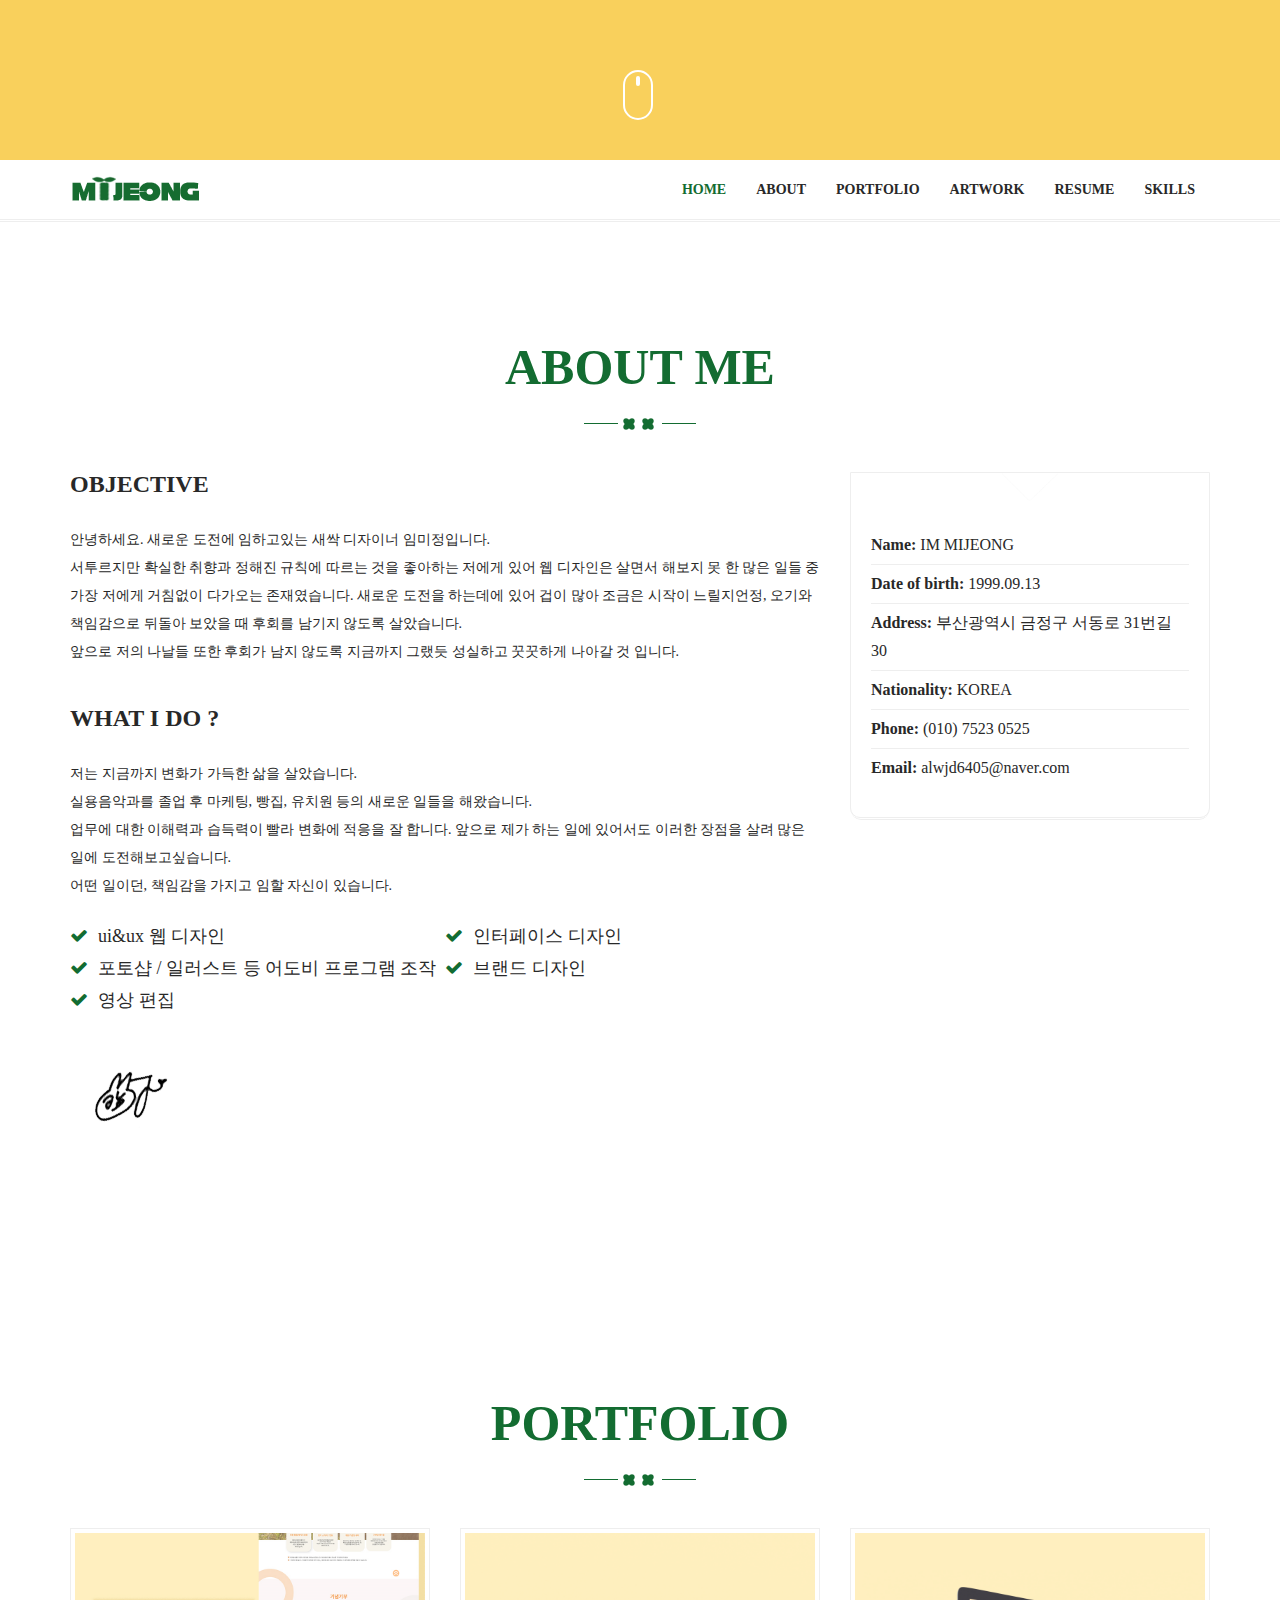
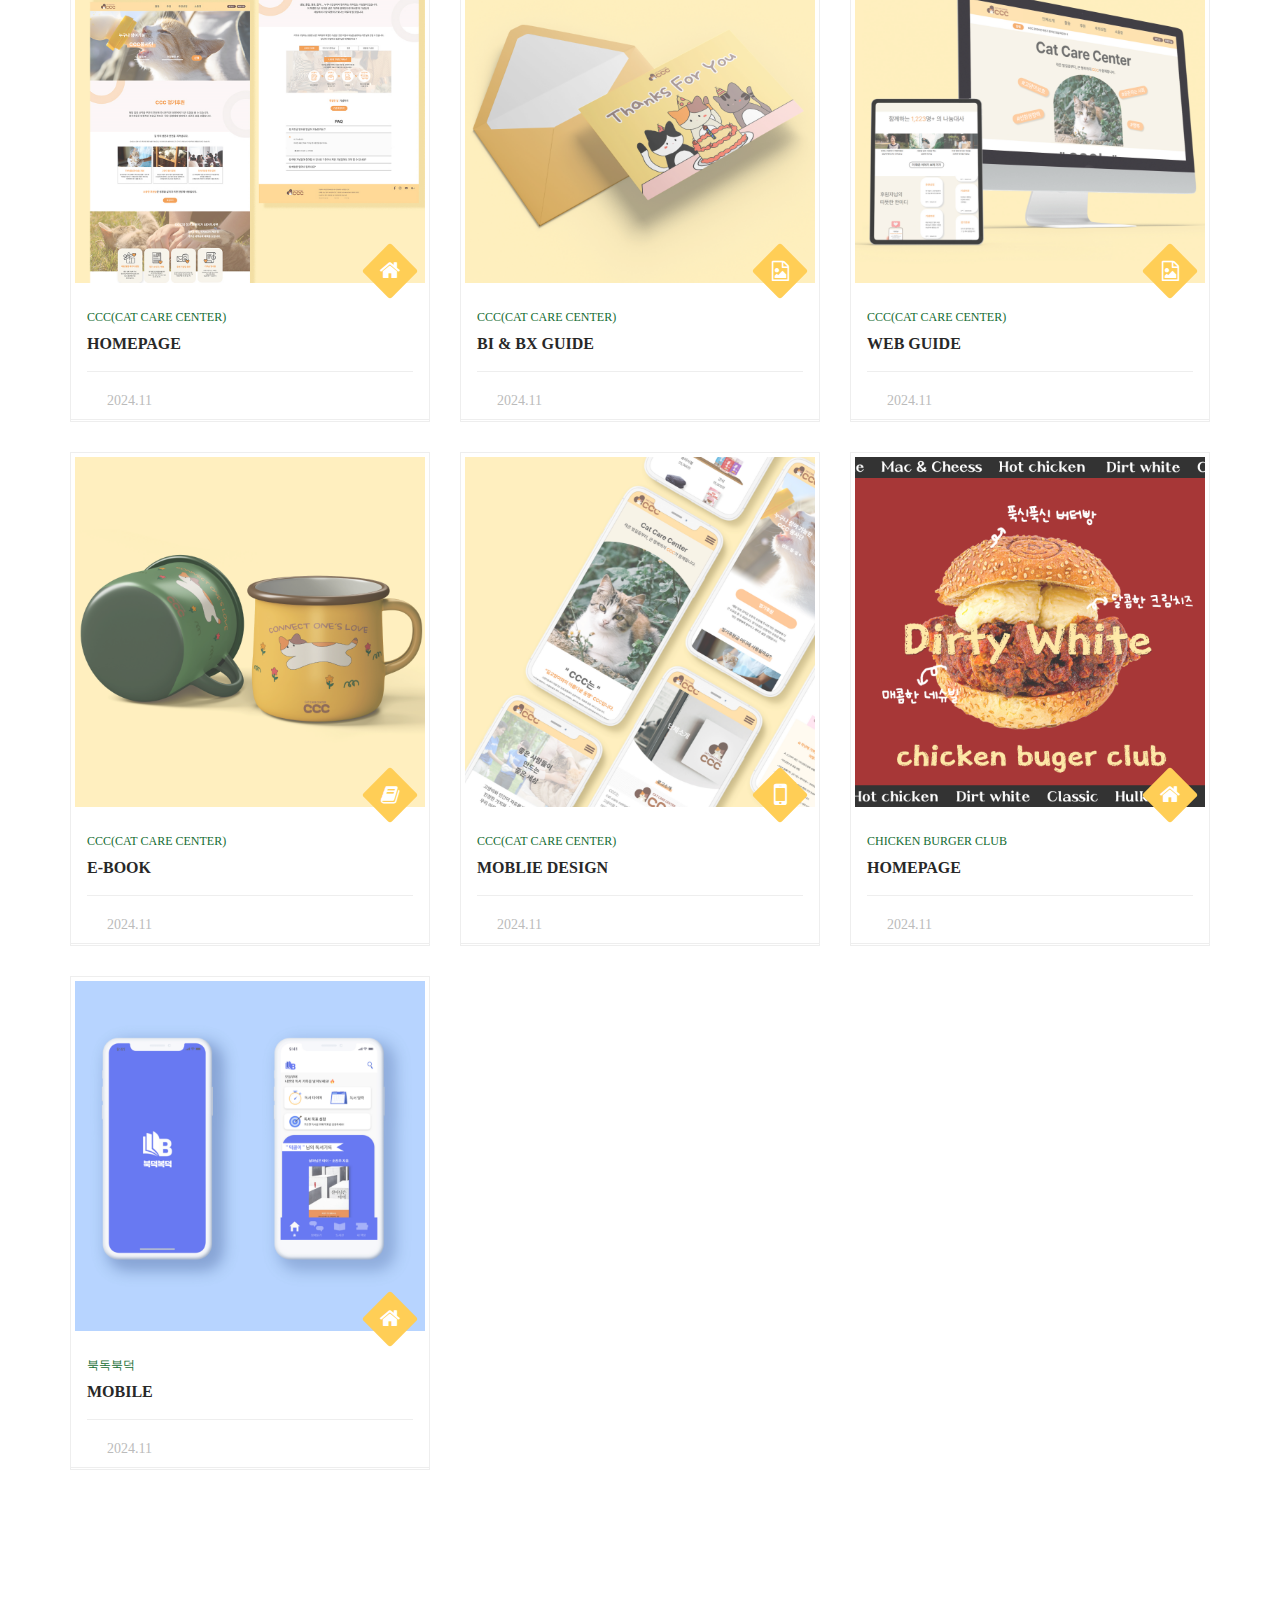
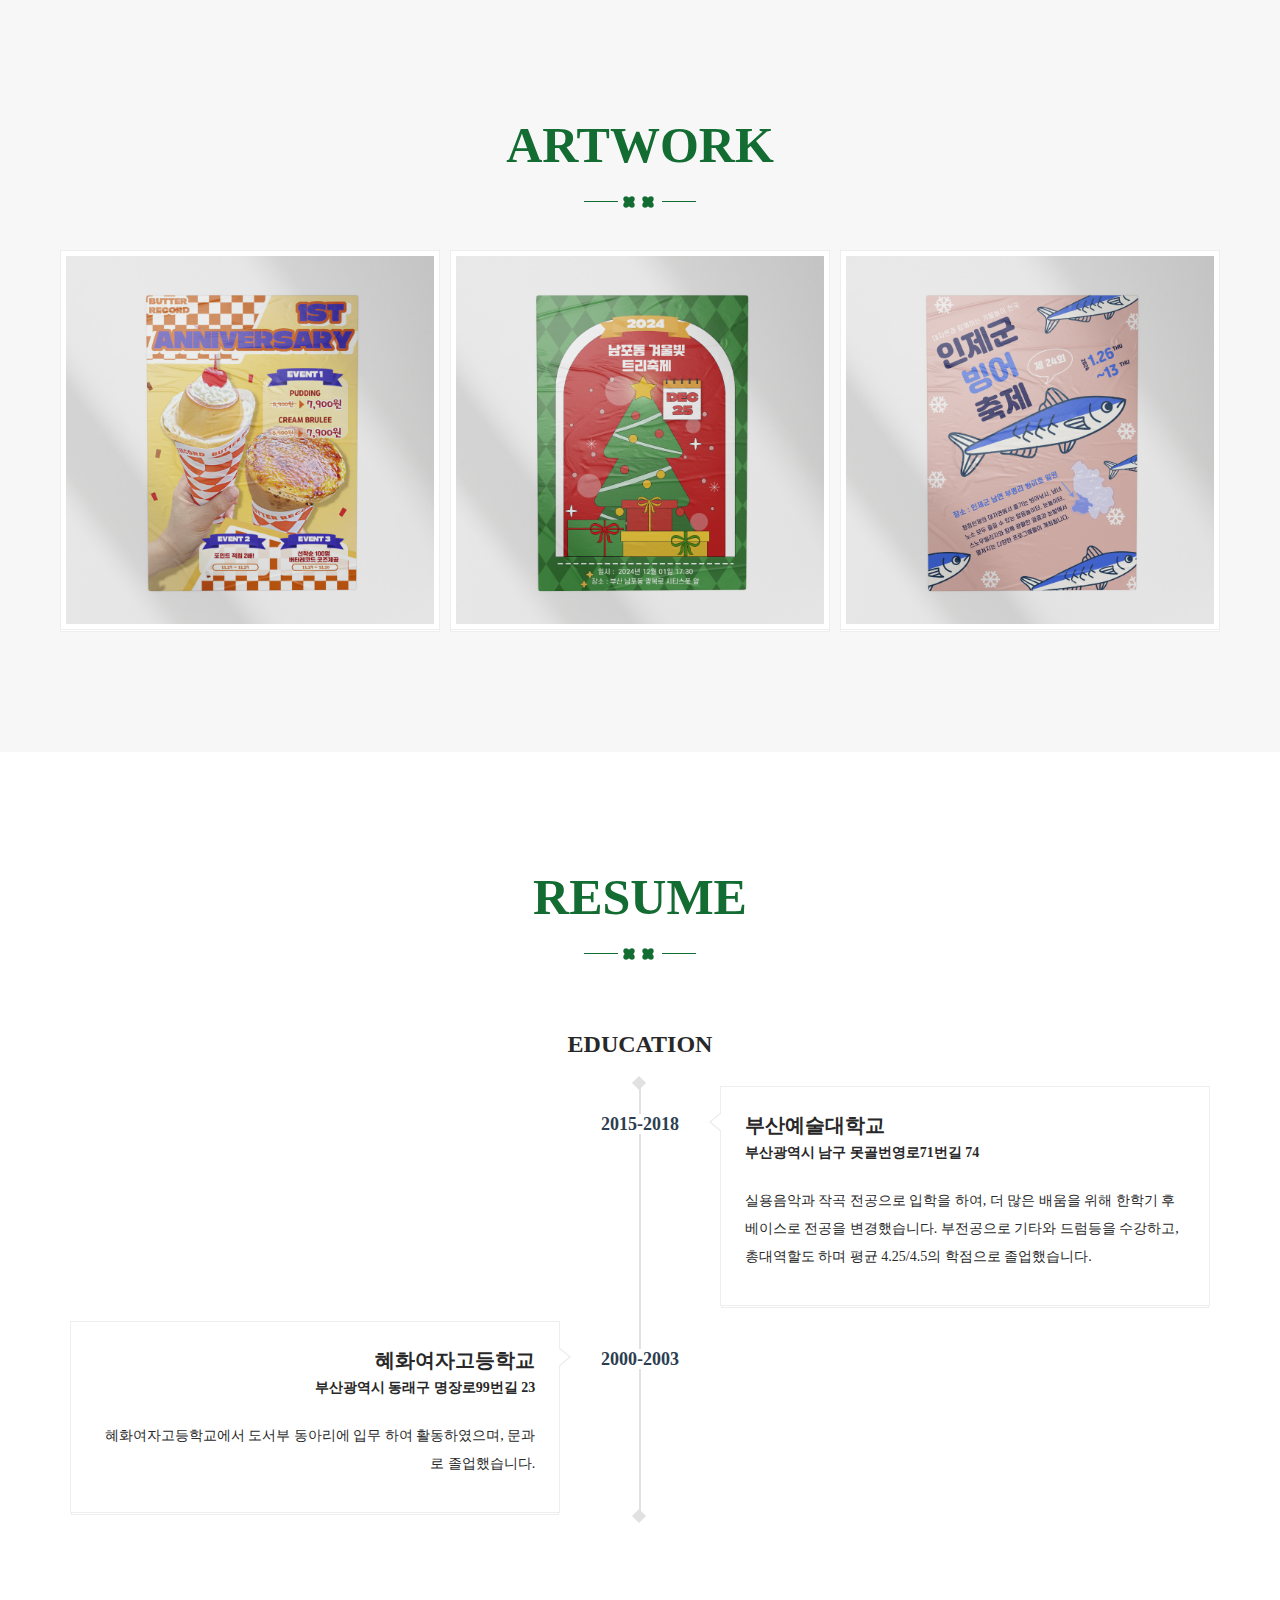
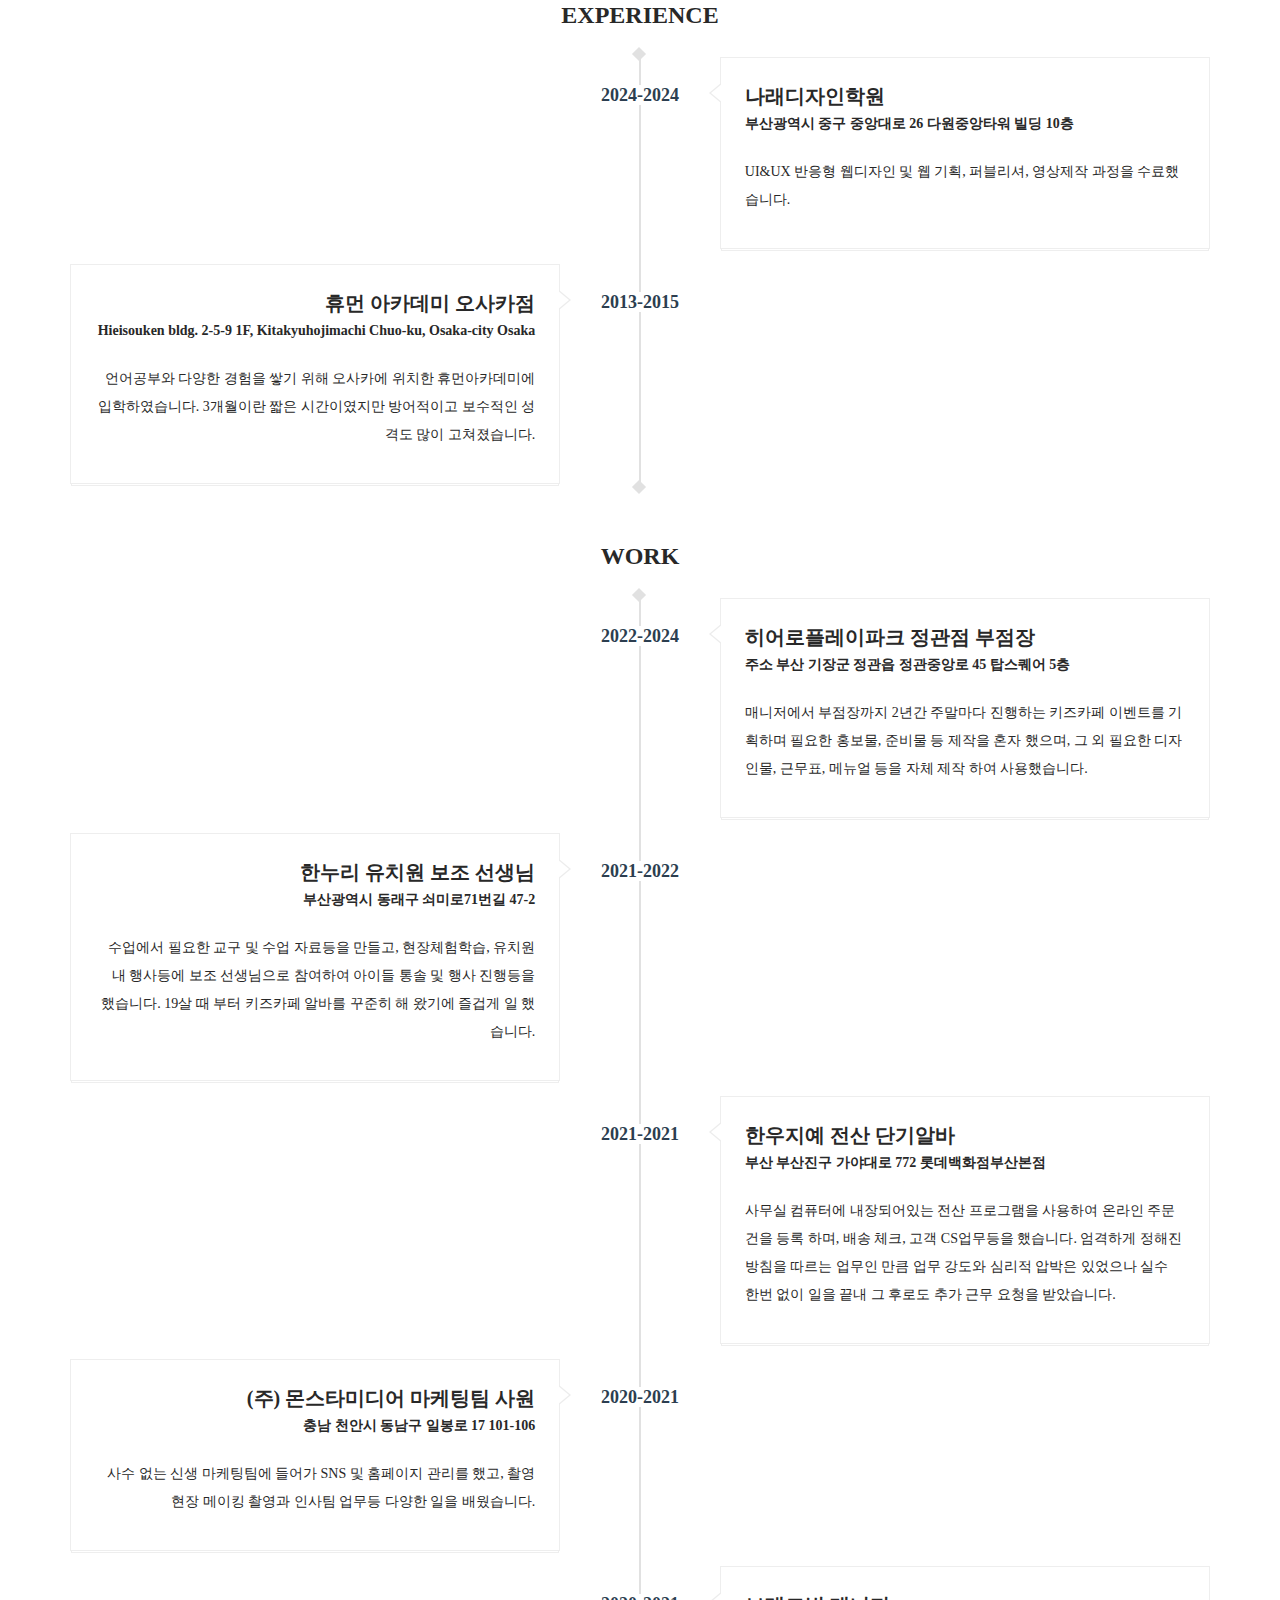
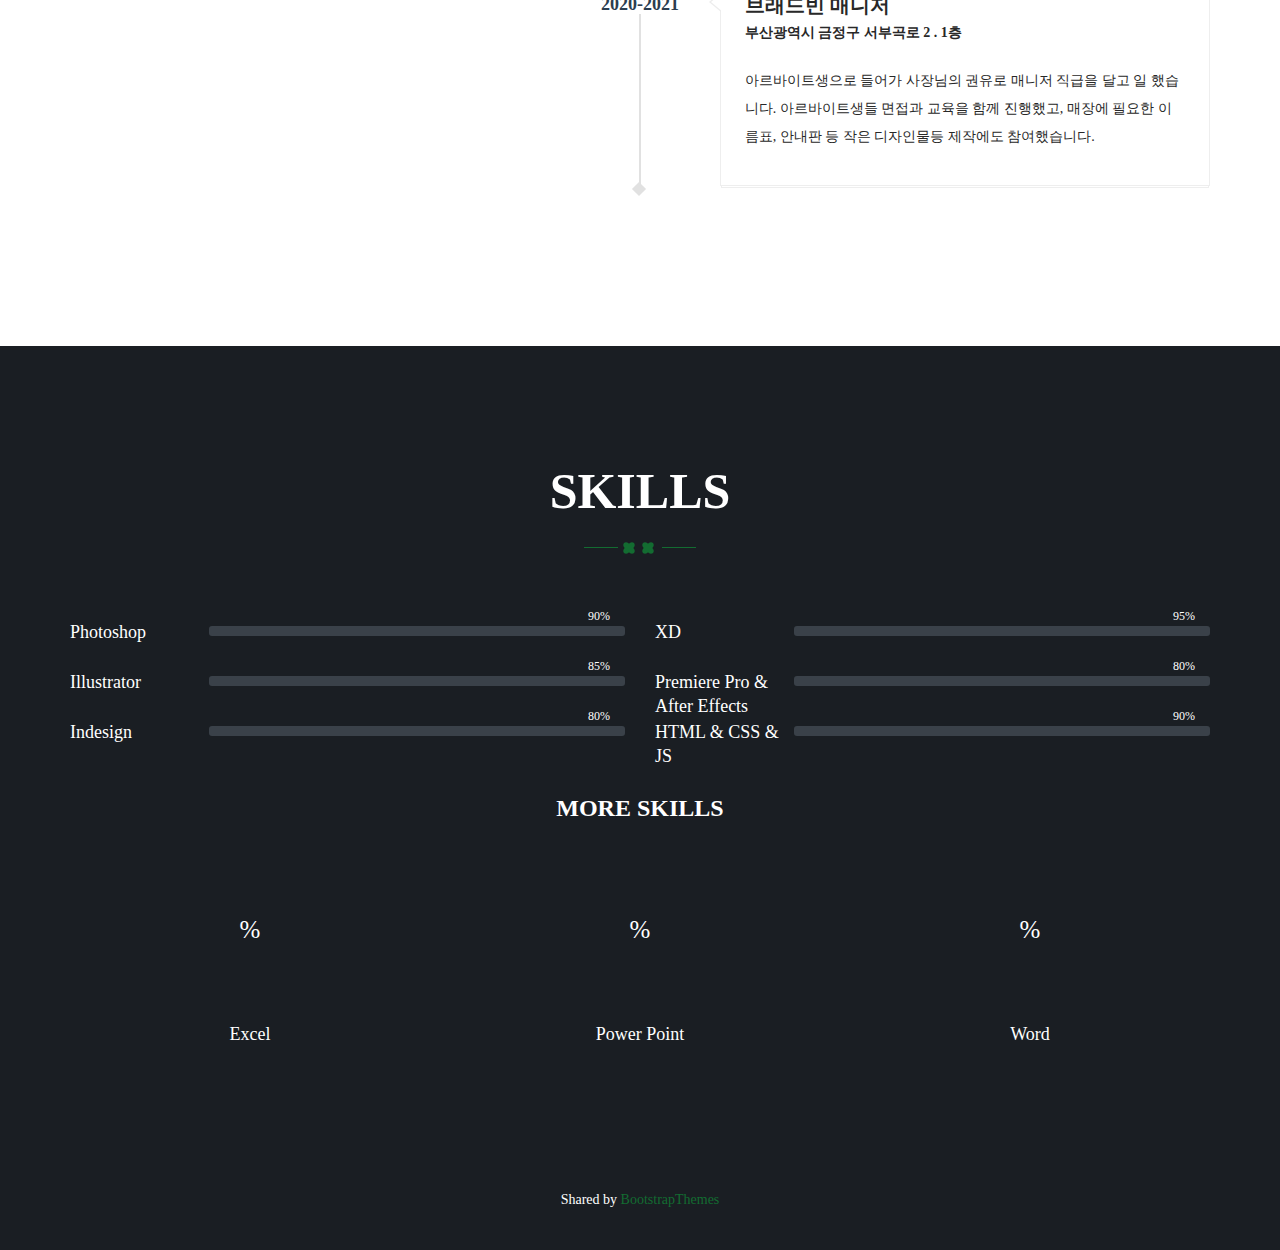
==== commit d26a353b: "Update index.html" ====
--- a/index.html
+++ b/index.html
@@ -42,13 +42,13 @@
 </head>
 
 <body>
-  <!-- Preloader -->
+  <!-- Preloader 
   <div id="tt-preloader">
     <div id="pre-status">
       <div class="preload-placeholder"></div>
     </div>
   </div>
-
+-->
   <!-- Home Section -->
   <section id="home" class="tt-fullHeight" data-stellar-vertical-offset="50" data-stellar-background-ratio="0.2">
     <div class="intro">
@@ -772,4 +772,4 @@
   <script src="assets/js/scripts.js"></script>
 </body>
 
-</html>+</html>
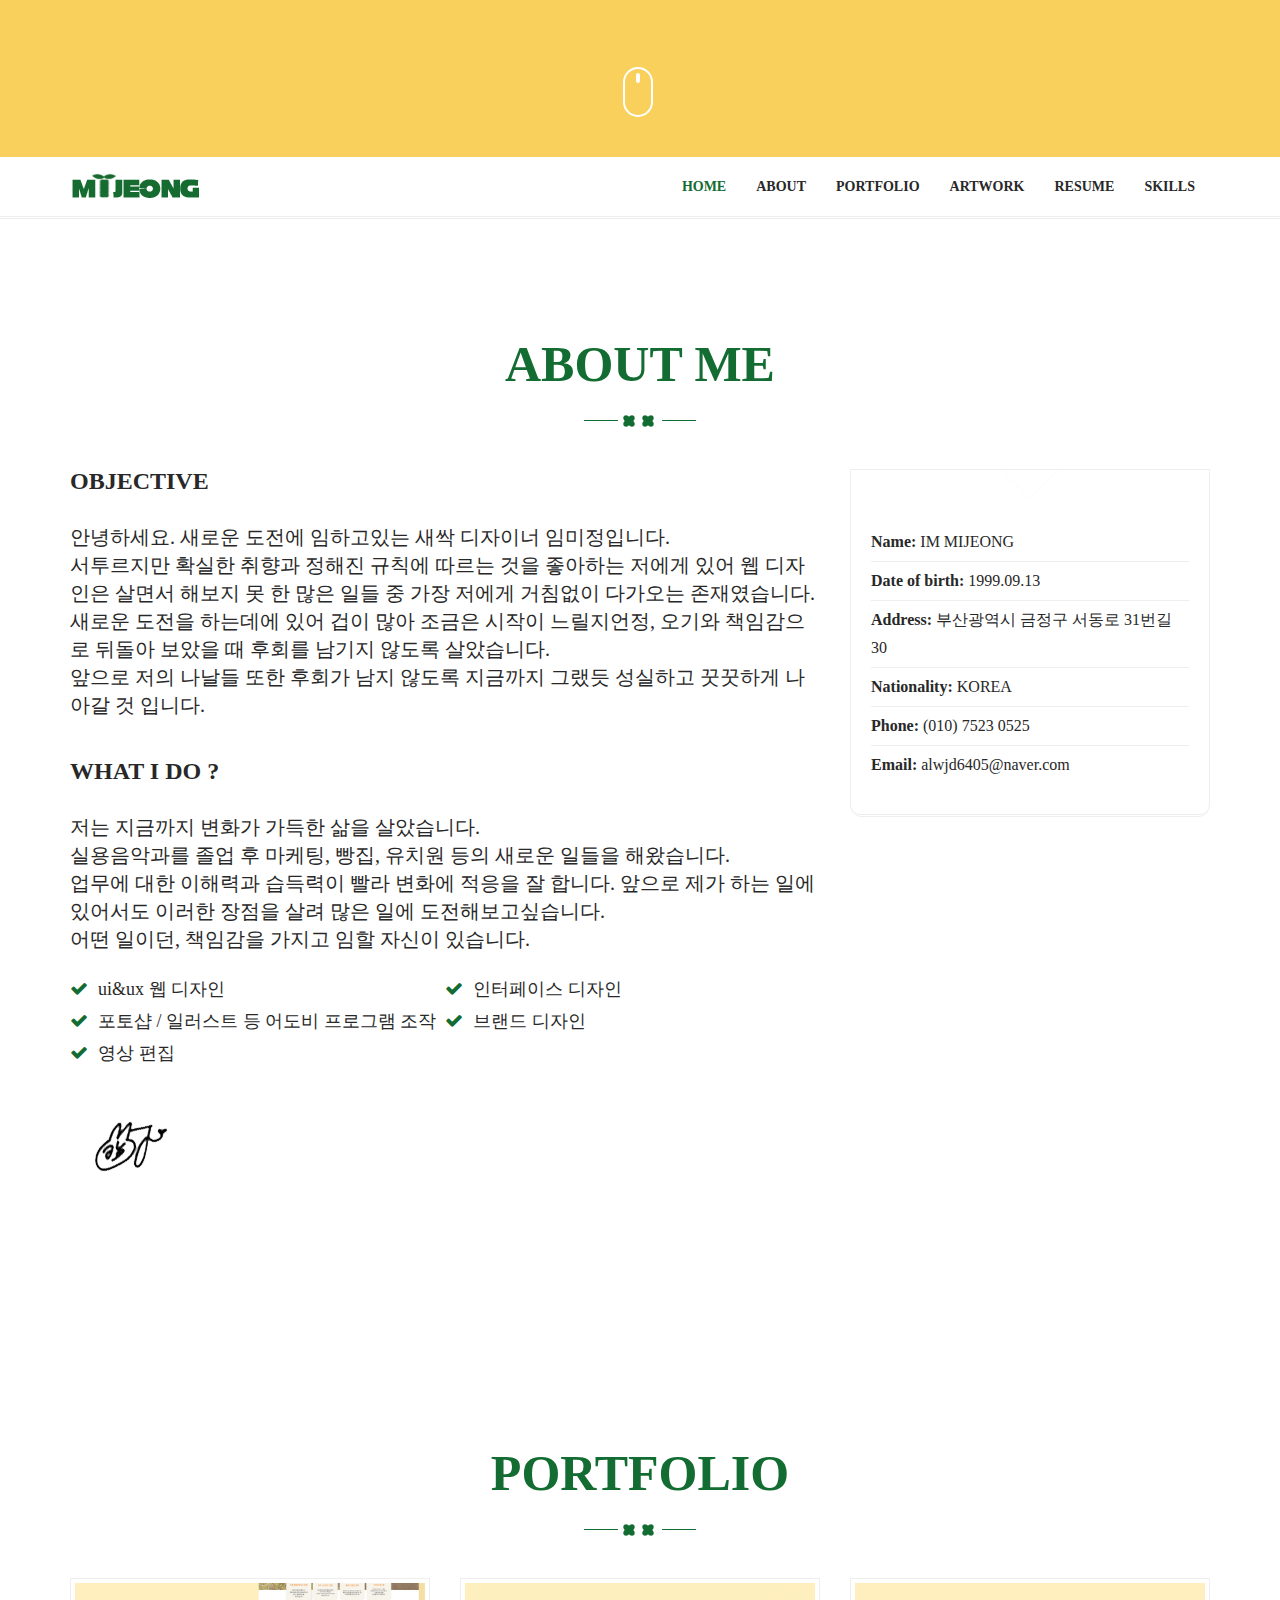
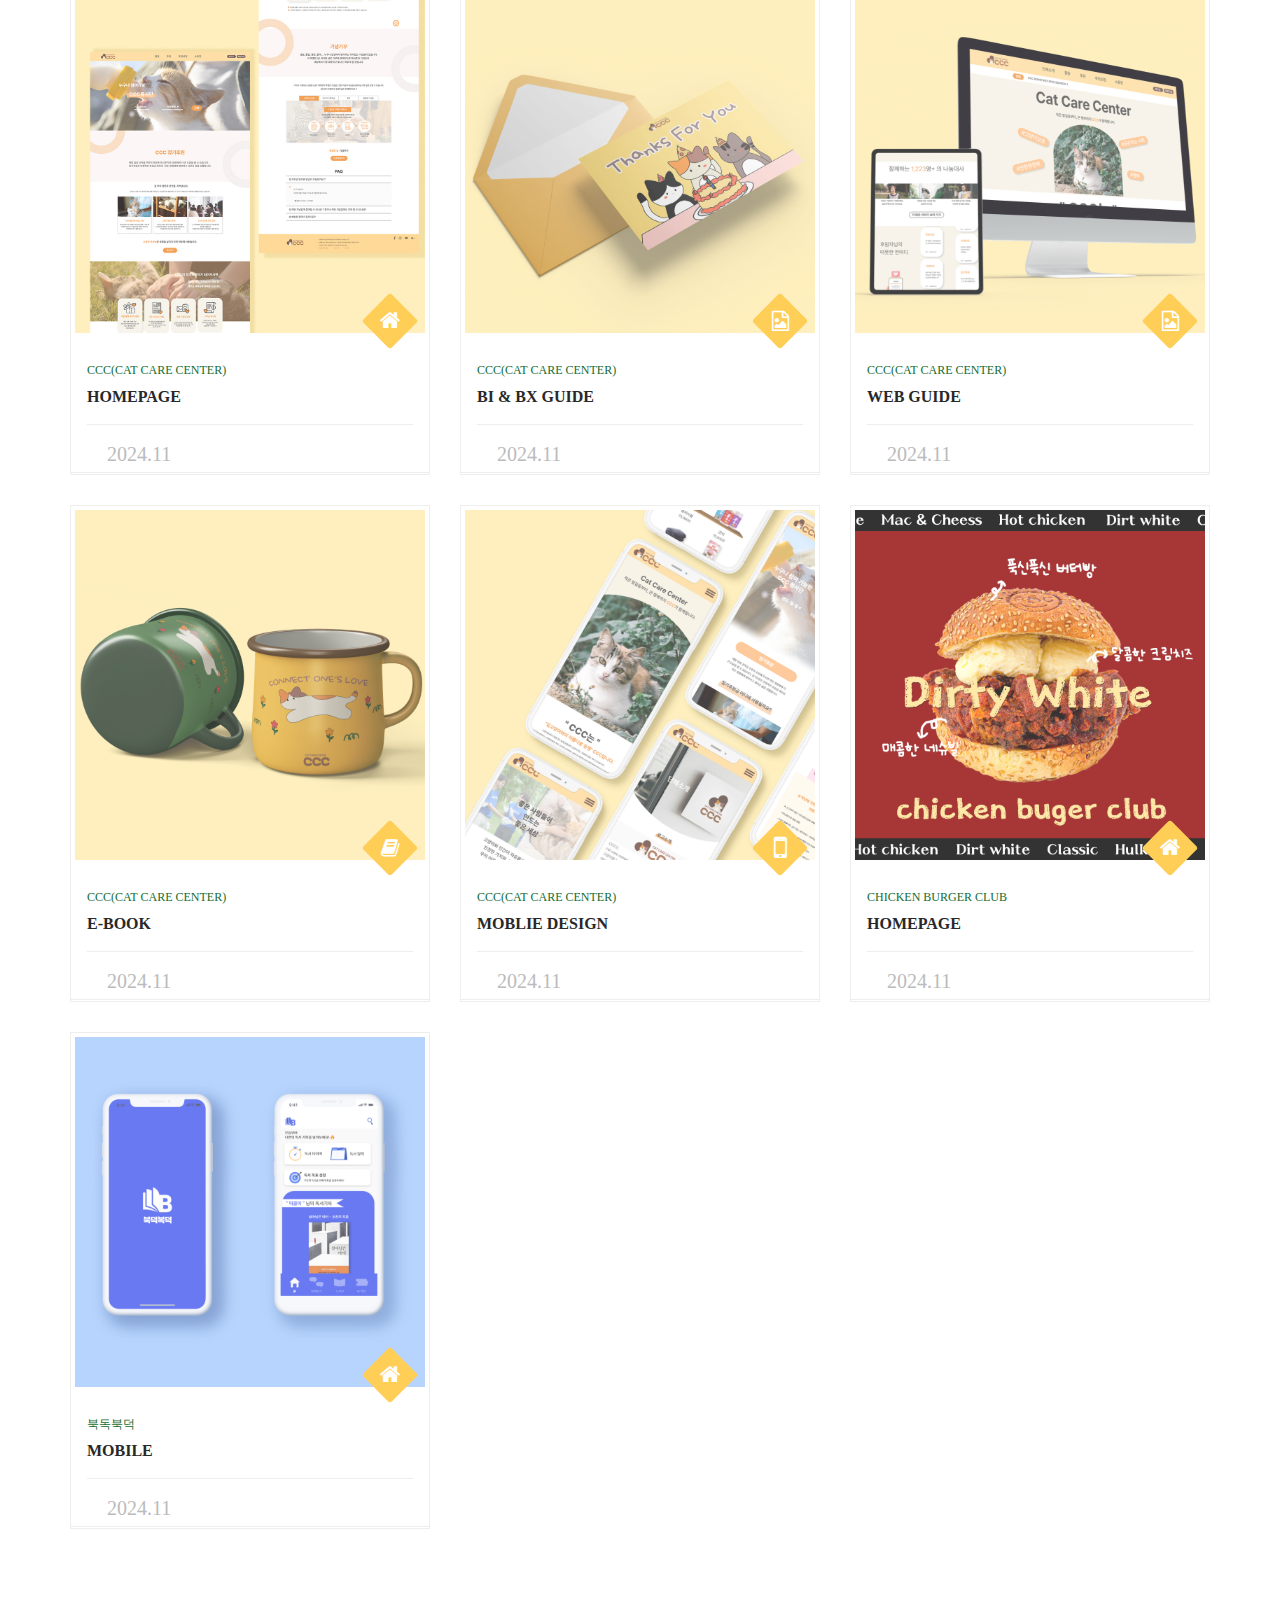
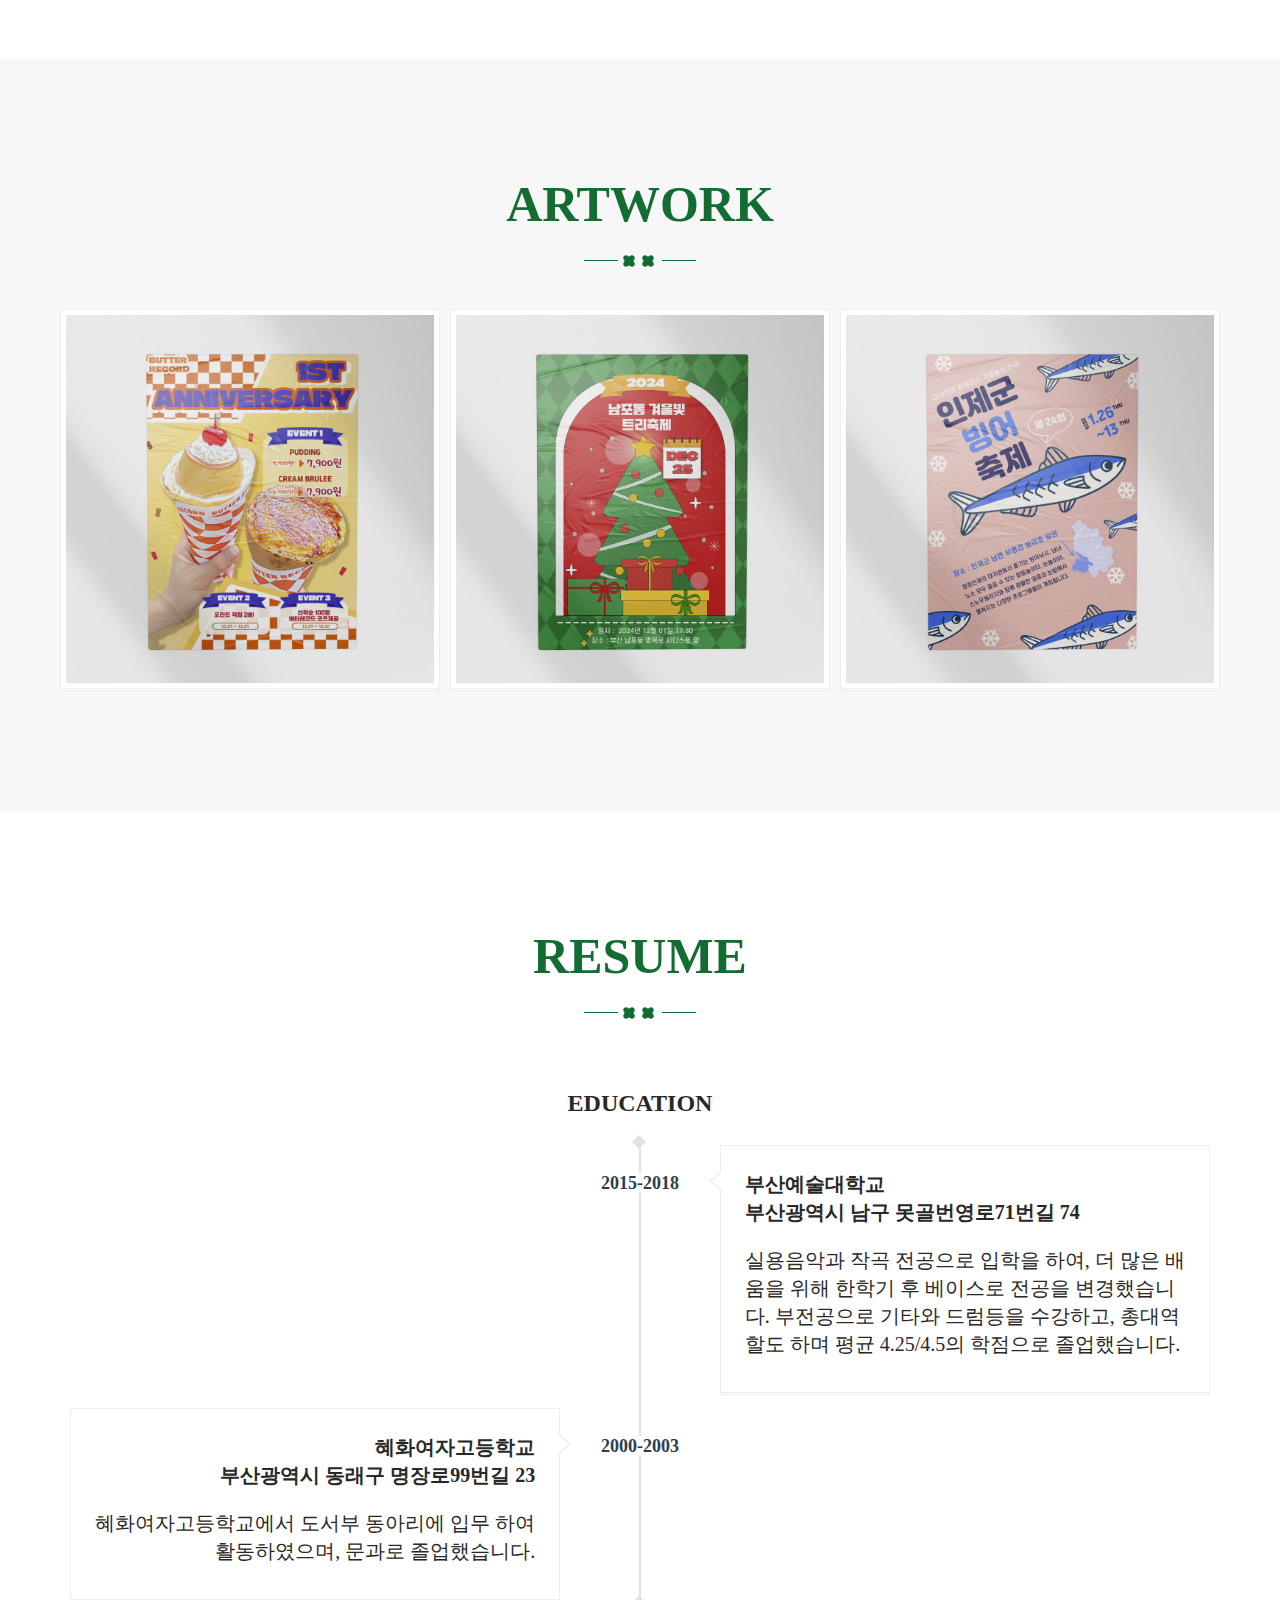
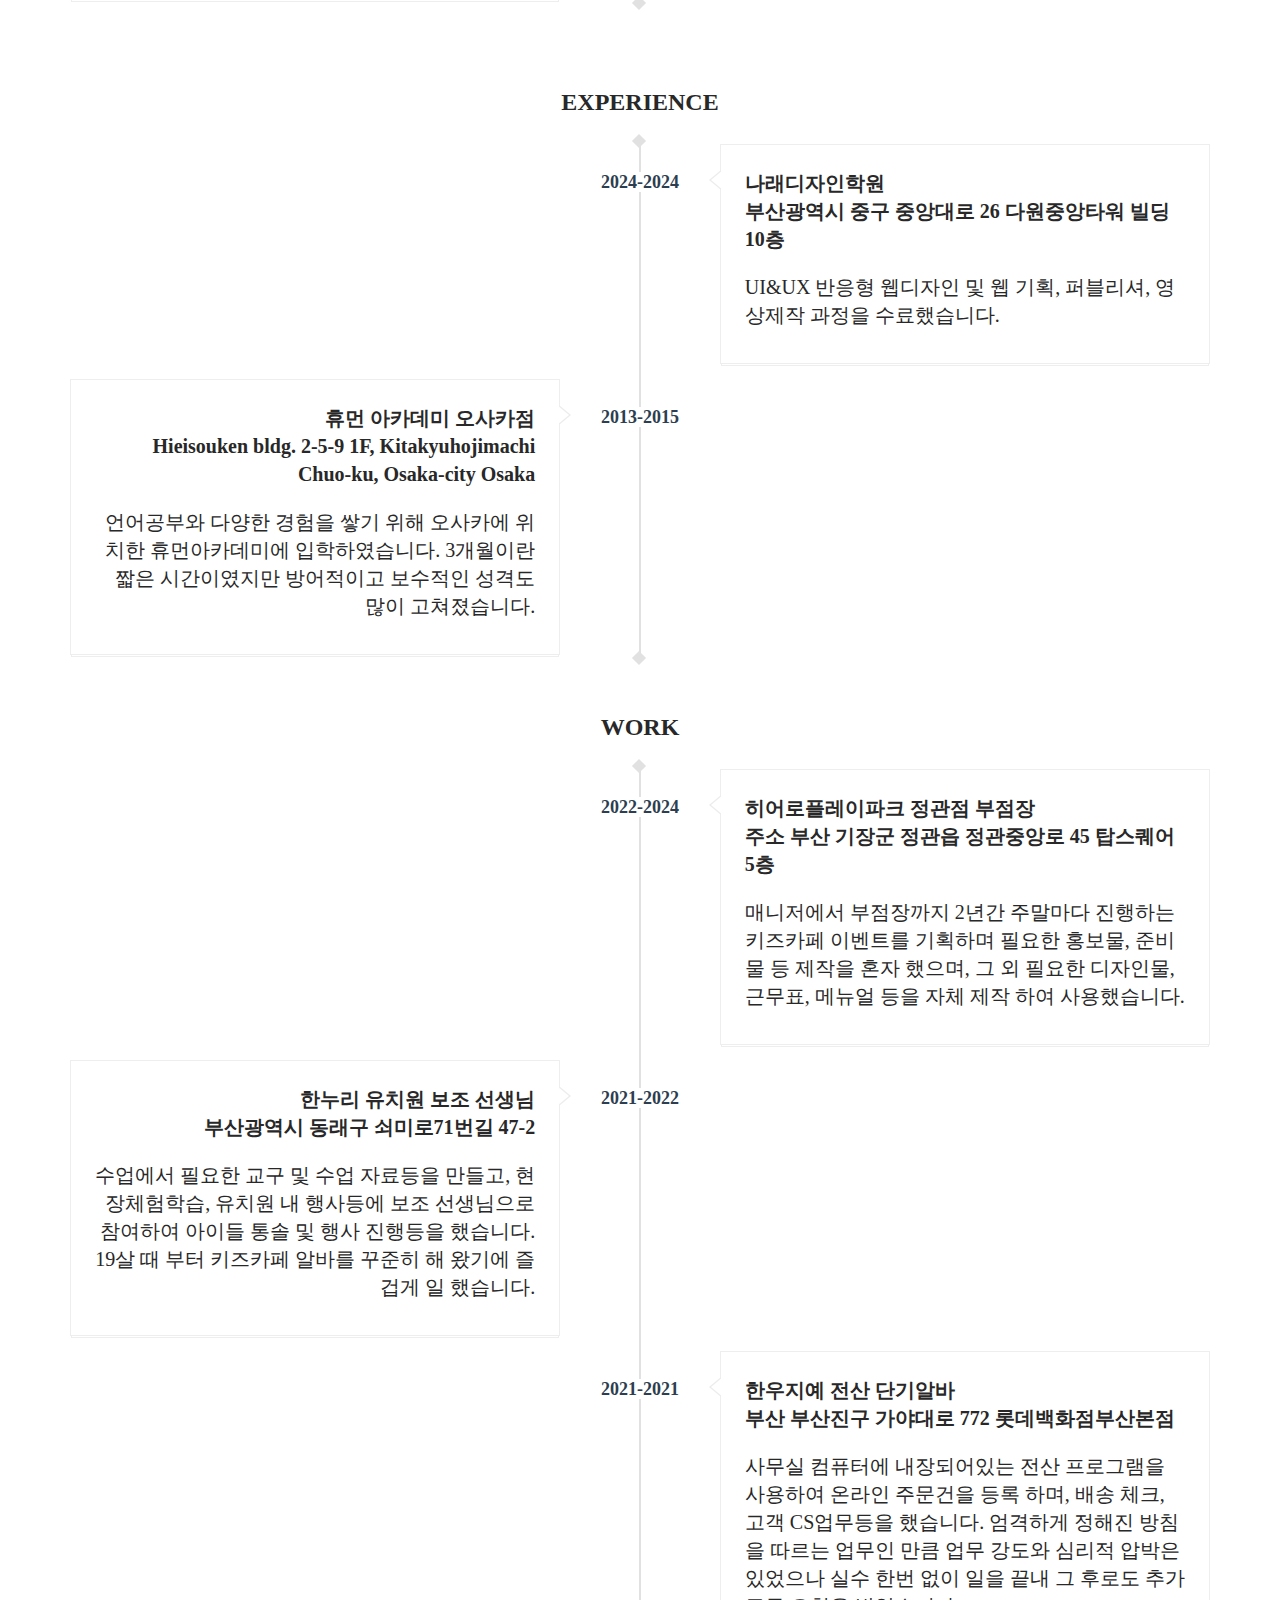
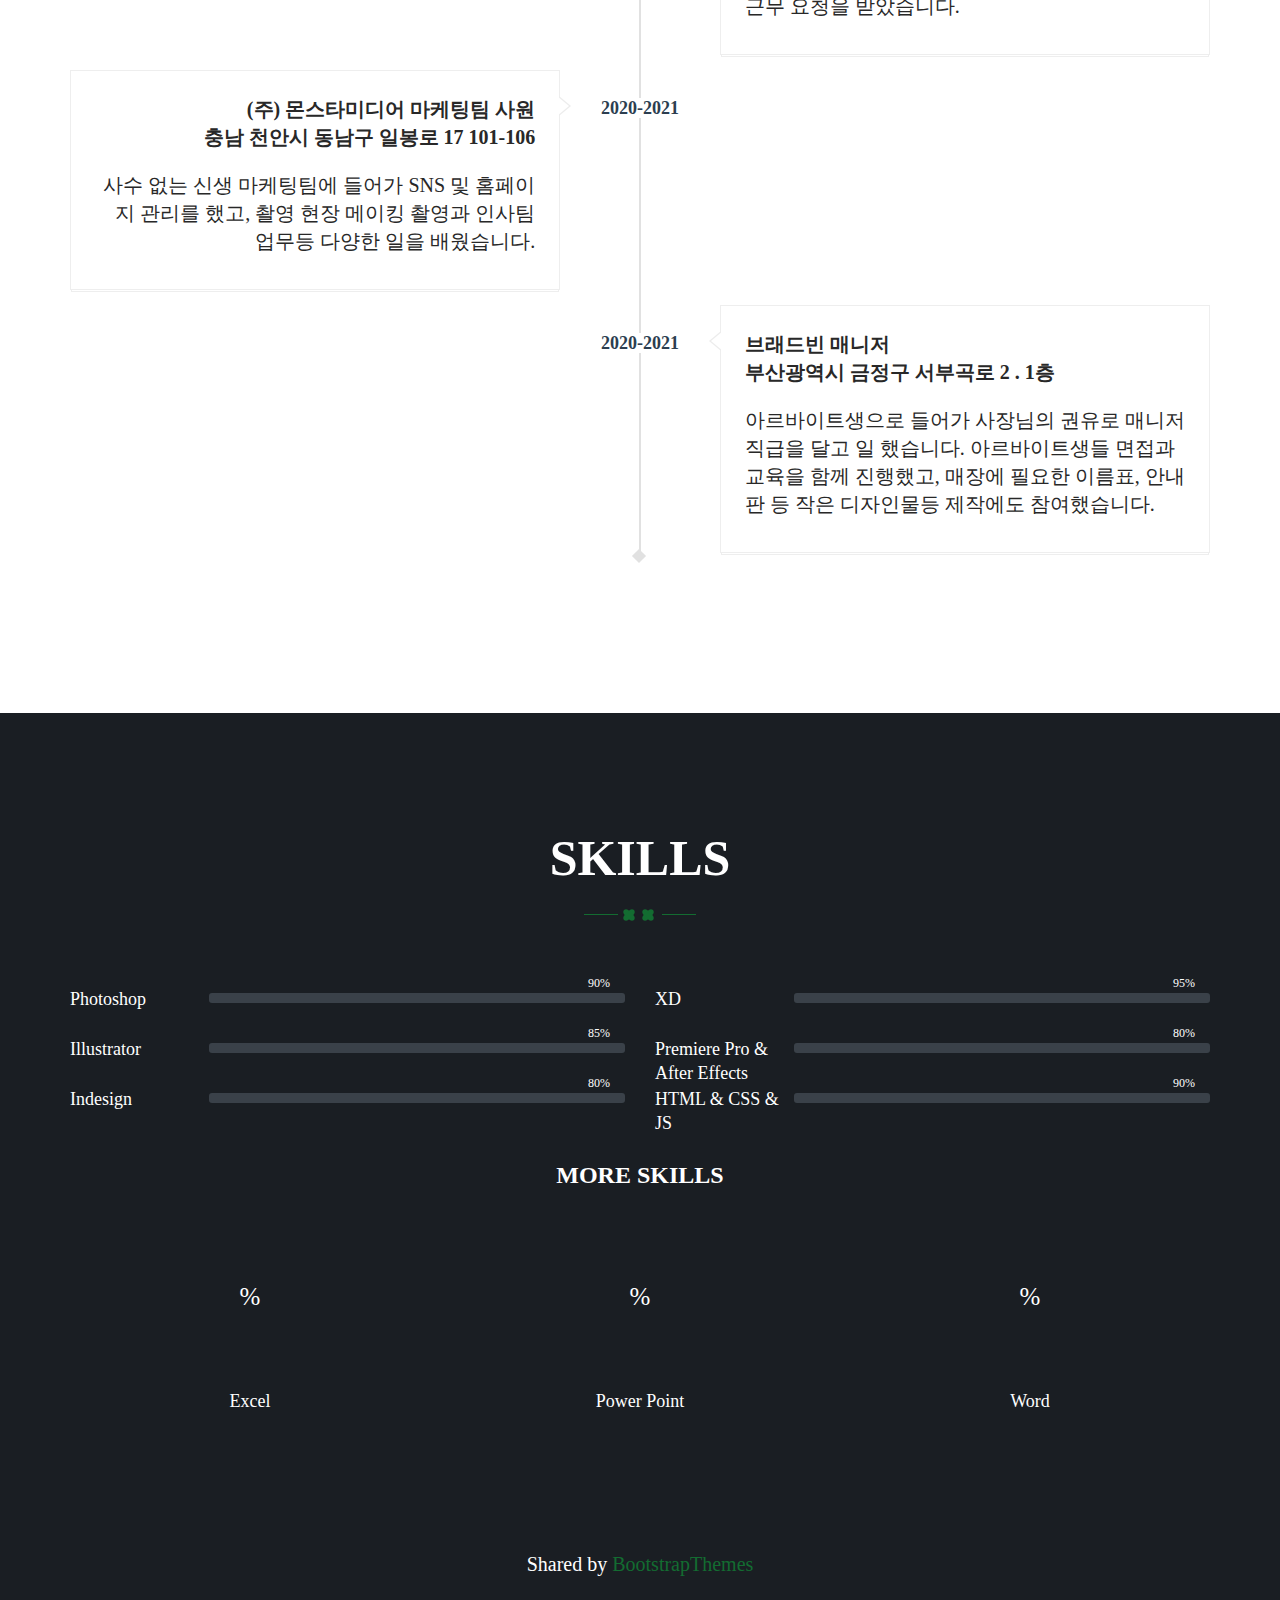
==== commit 8e3af40e: "Add files via upload" ====
--- a/index.html
+++ b/index.html
@@ -164,7 +164,7 @@
       <div class="row">
         <div class="col-sm-4">
           <article class="blog-post-wrapper">
-            <a href="https://mijeong-project.github.io/CCC/">
+            <a href="https://mijeong-project.github.io/CCC/" target='_blank'>
               <div class="figure">
                 <div class="post-thumbnail">
                   <img src="assets/images/homepage-banner.png" class="img-responsive " alt="이미지">
@@ -190,7 +190,7 @@
         </div><!-- /.col-sm-4 -->
         <div class="col-sm-4">
           <article class="blog-post-wrapper">
-            <a href="./guide/bi.html">
+            <a href="./guide/bi.html" target='_blank'>
               <div class="figure">
                 <div class="post-thumbnail">
                   <img src="assets/images/bibx-banner.png" class="img-responsive " alt="bibx이미지">
@@ -216,7 +216,7 @@
         </div><!-- /.col-sm-4 -->
         <div class="col-sm-4">
           <article class="blog-post-wrapper">
-            <a href="./guide/web.html">
+            <a href="./guide/web.html" target='_blank'>
               <div class="figure">
                 <div class="post-thumbnail">
                   <img src="assets/images/web-banner.png" class="img-responsive " alt="웹이미지">
@@ -242,7 +242,7 @@
         </div><!-- /.col-md-4 -->
         <div class="col-sm-4">
           <article class="blog-post-wrapper">
-            <a href="./Ebook/ebook.html">
+            <a href="./Ebook/ebook.html" target='_blank'>
               <div class="figure">
                 <div class="post-thumbnail">
                   <img src="assets/images/e-book-banner.png" class="img-responsive " alt="이미지">
@@ -268,7 +268,7 @@
         </div><!-- /.col-md-4 -->
         <div class="col-sm-4">
           <article class="blog-post-wrapper">
-            <a href="./guide/mobil.html">
+            <a href="https://xd.adobe.com/view/f40b2b7b-11bd-46c6-bcb5-f53aedad3e89-a158/" target='_blank'>
               <div class="figure">
                 <div class="post-thumbnail">
                   <img src="assets/images/mobil-banner.png" class="img-responsive " alt="모바일이미지">
@@ -296,7 +296,7 @@
 
         <div class="col-sm-4">
           <article class="blog-post-wrapper">
-            <a href="https://mijeong-project.github.io/CBC_RE/">
+            <a href="https://mijeong-project.github.io/CBC_RE/" target='_blank'>
               <div class="figure">
                 <div class="post-thumbnail">
                   <img src="assets/images/cbc-banner.png" class="img-responsive " alt="cbc이미지">
@@ -323,7 +323,7 @@
         </div><!-- /.col-sm-4 -->
         <div class="col-sm-4">
           <article class="blog-post-wrapper">
-            <a href="#">
+            <a href="https://xd.adobe.com/view/b434c51d-e1e7-48f9-bb39-2ec474a17a31-e167/" target='_blank'>
               <div class="figure">
                 <div class="post-thumbnail">
                   <img src="assets/images/book-banner.png" class="img-responsive " alt="book이미지">
@@ -772,4 +772,4 @@
   <script src="assets/js/scripts.js"></script>
 </body>
 
-</html>
+</html>--- a/assets/css/style.css
+++ b/assets/css/style.css
@@ -34,7 +34,7 @@
     font-family: 'omyu_pretty';
     line-height: 28px;
     font-weight: 300;
-    font-size: 14px;
+    font-size: 20px;
     color: #282828;
     background-color: #fff;
     -webkit-text-size-adjust: 100%;
@@ -779,7 +779,7 @@
 
 .tt-overlay {
     position: absolute;
-    background-color: rgba(26, 30, 31, 0.85);
+    background-color: rgba(250, 254, 255, 0.85);
     width: 100%;
     height: 100%;
     opacity: 0;
@@ -801,7 +801,7 @@
     width: 90px;
     height: 40px;
     position: absolute;
-    top: 40%;
+    top: 45%;
     left: 50%;
     margin-top: -20px;
     margin-left: -45px;
@@ -1685,4 +1685,4 @@
     border: 5px solid #FFF;
     padding: 5px;
     box-shadow: 0 0px 0px 1px #eee;
-}+}
